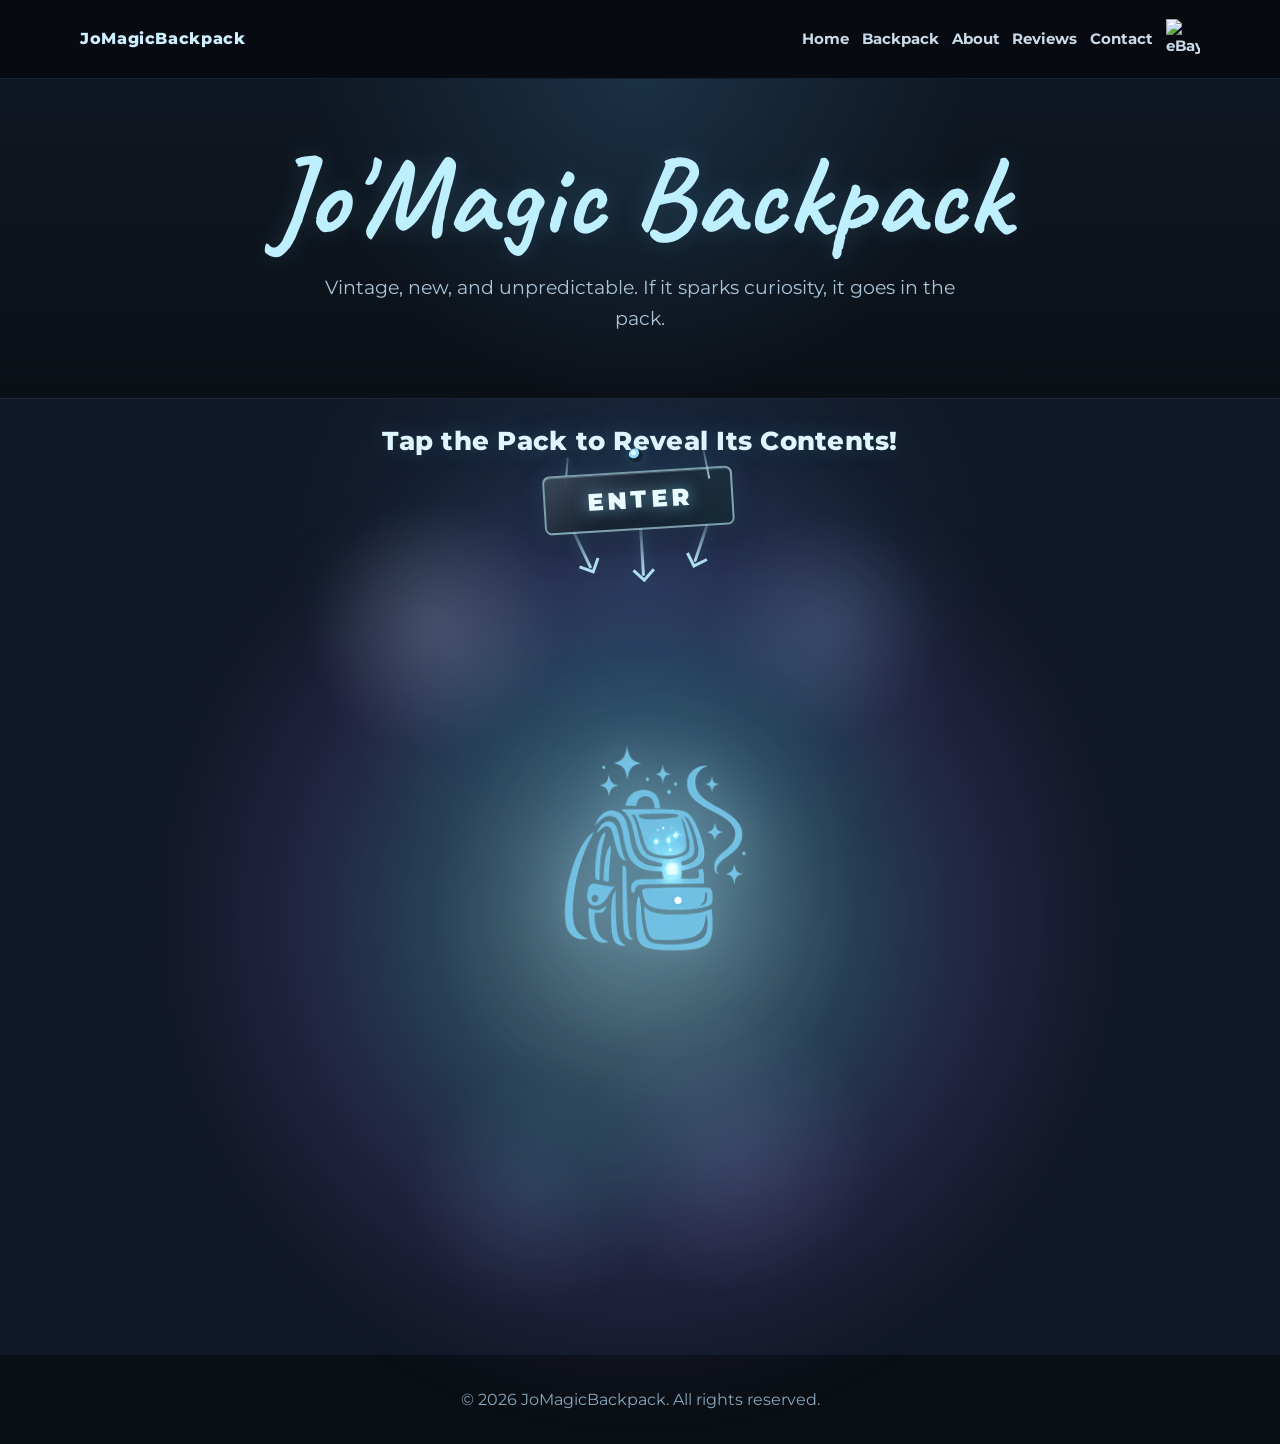
==== index.html @ 342b7352 "Enlarge magical backpack entrance" ====
<!DOCTYPE html>
<html lang="en">
<head>
  <meta charset="UTF-8">
  <meta name="viewport" content="width=device-width, initial-scale=1.0">
  <title>JoMagicBackpack - Unique Finds & Reseller Treasures</title>
  <meta name="description" content="JoMagicBackpack - vintage, new, and unpredictable finds from the backpack.">
  <link rel="icon" href="AF33BEB9-4375-48AE-B35A-07DF95F39F98.png">
  <link rel="stylesheet" href="css/styles.css?v=20260529b">
  <style>
    .backpack-instruction {
      font-size: clamp(1.18rem, 3.8vw, 1.62rem);
      margin-bottom: 0.65rem;
    }

    .home-backpack-section {
      min-height: min(86vh, 820px);
      padding-top: 0.9rem;
    }

    .backpack-button img {
      width: min(98vw, 718px);
      max-height: 745px;
      animation: backpackBreathe 4.6s ease-in-out infinite;
      filter:
        drop-shadow(0 26px 46px rgba(0,0,0,.34))
        drop-shadow(0 0 58px rgba(110,210,255,.5))
        drop-shadow(0 0 18px rgba(190,245,255,.38));
    }

    .backpack-button::before {
      width: 126%;
      height: 126%;
      background:
        radial-gradient(circle, rgba(190,245,255,.46), rgba(110,210,255,.2) 34%, rgba(162,118,255,.12) 52%, rgba(120,220,255,0) 74%);
      filter: blur(30px);
      animation: backpackAura 3.8s ease-in-out infinite;
    }

    .backpack-button::after {
      inset: -14%;
      background:
        radial-gradient(circle at 28% 20%, rgba(220,250,255,.22), transparent 12%),
        radial-gradient(circle at 70% 20%, rgba(160,230,255,.18), transparent 11%),
        radial-gradient(circle at 60% 74%, rgba(205,165,255,.16), transparent 16%),
        radial-gradient(circle at 38% 78%, rgba(145,225,255,.12), transparent 13%);
      filter: blur(14px);
      animation: magicalDrift 6.5s ease-in-out infinite;
    }

    .enter-sign {
      position: relative;
      display: grid;
      justify-items: center;
      width: min(82vw, 340px);
      margin: -0.15rem auto -2.7rem;
      transform: rotate(-3.5deg);
      color: inherit;
      text-decoration: none;
      cursor: pointer;
      z-index: 5;
    }

    .enter-sign::before,
    .enter-sign::after {
      content: "";
      position: absolute;
      top: -18px;
      width: 2px;
      height: 30px;
      background: linear-gradient(to bottom, rgba(190,230,255,0.2), rgba(190,230,255,0.82));
      box-shadow: 0 0 10px rgba(120,220,255,.18);
    }

    .enter-sign::before {
      left: 29%;
      transform: rotate(8deg);
    }

    .enter-sign::after {
      right: 29%;
      transform: rotate(-8deg);
    }

    .sign-board {
      position: relative;
      display: inline-grid;
      place-items: center;
      min-width: 190px;
      padding: 0.48rem 1.45rem 0.54rem;
      border: 2px solid rgba(191, 242, 255, 0.58);
      border-radius: 7px;
      background:
        linear-gradient(135deg, rgba(255,255,255,0.12), rgba(255,255,255,0.02) 42%, rgba(120,220,255,0.12)),
        linear-gradient(160deg, rgba(31,48,67,0.96), rgba(9,16,27,0.98));
      box-shadow:
        inset 0 1px 0 rgba(255,255,255,0.18),
        0 14px 32px rgba(0,0,0,.28),
        0 0 24px rgba(120,220,255,.14);
    }

    .sign-board::before {
      content: "";
      position: absolute;
      top: -25px;
      left: calc(50% - 7px);
      width: 14px;
      height: 14px;
      border-radius: 50%;
      background: radial-gradient(circle at 36% 32%, #effbff 0 2px, #8fdcff 3px 5px, #152333 6px);
      box-shadow: 0 0 14px rgba(120,220,255,.22);
    }

    .sign-word {
      color: #e9fbff;
      font-weight: 900;
      font-size: clamp(1.05rem, 4vw, 1.5rem);
      letter-spacing: 0.18em;
      text-indent: 0.18em;
      text-shadow: 0 0 16px rgba(143,232,255,0.55);
      animation: enterFlash 1s steps(2, end) infinite;
    }

    .sign-arrows {
      position: relative;
      width: 210px;
      height: 54px;
      margin-top: -2px;
    }

    .sign-arrow {
      position: absolute;
      top: 0;
      left: 50%;
      width: 3px;
      height: 40px;
      border-radius: 999px;
      background: linear-gradient(to bottom, rgba(191,242,255,0.2), rgba(191,242,255,0.9));
      box-shadow: 0 0 14px rgba(120,220,255,.24);
      transform-origin: top center;
    }

    .sign-arrow::after {
      content: "";
      position: absolute;
      left: 50%;
      bottom: -3px;
      width: 13px;
      height: 13px;
      border-right: 3px solid rgba(191,242,255,0.9);
      border-bottom: 3px solid rgba(191,242,255,0.9);
      transform: translateX(-50%) rotate(45deg);
    }

    .sign-arrow-left {
      transform: translateX(-68px) rotate(-22deg);
    }

    .sign-arrow-center {
      transform: translateX(-1px);
      height: 48px;
    }

    .sign-arrow-right {
      transform: translateX(66px) rotate(22deg);
    }

    @keyframes enterFlash {
      0%, 49% { opacity: 1; filter: brightness(1.15); }
      50%, 100% { opacity: 0.24; filter: brightness(0.8); }
    }

    @keyframes backpackBreathe {
      0%, 100% {
        transform: translateY(0) rotate(-0.35deg) scale(1);
      }
      50% {
        transform: translateY(-10px) rotate(0.25deg) scale(1.055);
      }
    }

    @keyframes backpackAura {
      0%, 100% {
        opacity: 0.62;
        transform: translate(-50%, -50%) scale(0.95);
      }
      50% {
        opacity: 1;
        transform: translate(-50%, -50%) scale(1.2);
      }
    }

    @keyframes magicalDrift {
      0%, 100% {
        opacity: 0.7;
        transform: translate3d(0,0,0) scale(1);
      }
      50% {
        opacity: 1;
        transform: translate3d(0,-14px,0) scale(1.08);
      }
    }

    @media (max-width: 768px) {
      .home-backpack-section {
        min-height: 72vh;
      }

      .backpack-button img {
        width: min(104vw, 650px);
      }

      .enter-sign {
        width: min(88vw, 300px);
        margin-bottom: -1.9rem;
      }

      .sign-arrows {
        width: 178px;
        height: 54px;
      }

      .sign-arrow {
        height: 42px;
      }

      .sign-arrow-center {
        height: 48px;
      }

      .sign-arrow-left {
        transform: translateX(-54px) rotate(-22deg);
      }

      .sign-arrow-right {
        transform: translateX(52px) rotate(22deg);
      }
    }

    @media (prefers-reduced-motion: reduce) {
      .backpack-button img,
      .backpack-button::before,
      .backpack-button::after,
      .sign-word {
        animation: none;
      }
    }
  </style>
</head>
<body>
  <header>
    <div class="container header-inner">
      <a class="brand-mark" href="index.html" aria-label="JoMagicBackpack home"><span>JoMagicBackpack</span></a>
      <nav aria-label="Main navigation">
        <ul class="nav-list">
          <li><a href="index.html">Home</a></li>
          <li><a href="categories.html">Backpack</a></li>
          <li><a href="about.html">About</a></li>
          <li><a href="reviews.html">Reviews</a></li>
          <li><a href="contact.html">Contact</a></li>
          <li><a class="ebay-link" href="https://www.ebay.com/str/jomagicbackpack" target="_blank" rel="noopener noreferrer" aria-label="Visit eBay store"><img src="https://upload.wikimedia.org/wikipedia/commons/1/1b/EBay_logo.svg" alt="eBay"></a></li>
        </ul>
      </nav>
    </div>
  </header>

  <main>
    <section id="home" class="hero">
      <div class="container hero-inner">
        <div class="hero-title" aria-label="JoMagicBackpack"><span class="hero-title-main">Jo'Magic Backpack</span></div>
        <p>Vintage, new, and unpredictable. If it sparks curiosity, it goes in the pack.</p>
      </div>
    </section>

    <section id="products" class="products-section home-backpack-section">
      <div class="container">
        <div id="backpackGate" class="backpack-gate">
          <p class="backpack-instruction">Tap the Pack to Reveal Its Contents!</p>
          <a class="enter-sign" href="categories.html" aria-label="Enter the backpack">
            <span class="sign-board"><span class="sign-word">ENTER</span></span>
            <span class="sign-arrows">
              <span class="sign-arrow sign-arrow-left"></span>
              <span class="sign-arrow sign-arrow-center"></span>
              <span class="sign-arrow sign-arrow-right"></span>
            </span>
          </a>
          <a id="openBackpack" class="backpack-button" href="categories.html" aria-label="Take a peek inside the backpack">
            <span class="open-spark spark-one" aria-hidden="true"></span>
            <span class="open-spark spark-two" aria-hidden="true"></span>
            <span class="open-spark spark-three" aria-hidden="true"></span>
            <img src="AF33BEB9-4375-48AE-B35A-07DF95F39F98.png" alt="Open the JoMagicBackpack">
          </a>
        </div>
      </div>
    </section>
  </main>

  <footer><div class="container"><p>&copy; 2026 JoMagicBackpack. All rights reserved.</p></div></footer>
  <script src="js/main.js?v=20260529b"></script>
</body>
</html>
---- css/styles.css ----
@import url('https://fonts.googleapis.com/css2?family=Montserrat:wght@400;600;700;800&family=Caveat:wght@700&display=swap');

* {
  box-sizing: border-box;
  margin: 0;
  padding: 0;
}

html {
  scroll-behavior: smooth;
}

body {
  font-family: 'Montserrat', sans-serif;
  line-height: 1.6;
  color: #d7e6f2;
  background: #0d1117;
  overflow-x: hidden;
}

.container {
  width: 92%;
  max-width: 1120px;
  margin: 0 auto;
}

header {
  position: sticky;
  top: 0;
  z-index: 100;
  background: rgba(8, 12, 18, 0.96);
  backdrop-filter: blur(10px);
  border-bottom: 1px solid rgba(130, 180, 255, 0.12);
}

.header-inner {
  min-height: 78px;
  display: flex;
  justify-content: space-between;
  align-items: center;
  gap: 1rem;
}

.brand-mark {
  display: flex;
  align-items: center;
  text-decoration: none;
  color: #cdefff;
  font-weight: 800;
  letter-spacing: 0.04em;
  white-space: nowrap;
}

nav {
  flex-grow: 1;
}

.nav-list {
  list-style: none;
  display: flex;
  gap: 0.8rem;
  justify-content: flex-end;
  align-items: center;
  flex-wrap: wrap;
}

.nav-list a {
  color: #c9dbea;
  text-decoration: none;
  font-weight: 700;
  font-size: 0.92rem;
  transition: color 0.2s ease, border-color 0.2s ease;
}

.nav-list a:hover {
  color: #86dcff;
}

.ebay-link {
  display: inline-flex;
  align-items: center;
  justify-content: center;
  padding: 0 !important;
  background: transparent !important;
  border: none !important;
}

.ebay-link img {
  width: 34px;
  height: auto;
  display: block;
}

section {
  padding: 4rem 0;
}

.hero {
  text-align: center;
  background:
    radial-gradient(circle at top, rgba(88, 182, 255, 0.16), transparent 46%),
    linear-gradient(to bottom, #0f1722, #0b1017);
}

.hero-inner {
  max-width: 760px;
}

.hero-title {
  margin-bottom: 1rem;
}

.hero-title-main {
  display: block;
  font-family: 'Caveat', cursive;
  font-size: clamp(4.2rem, 12vw, 7rem);
  font-weight: 700;
  color: #bdefff;
  text-shadow: 0 0 24px rgba(126, 220, 255, 0.16);
  letter-spacing: 0.01em;
  line-height: 0.95;
}

.hero p {
  color: #a9c4d8;
  margin: 1.5rem auto 0;
  max-width: 640px;
  font-size: clamp(1rem, 3.6vw, 1.18rem);
}

.hero-actions {
  display: flex;
  flex-wrap: wrap;
  justify-content: center;
  gap: 0.8rem;
  margin-top: 1.8rem;
}

.primary-action,
.secondary-action {
  display: inline-flex;
  align-items: center;
  justify-content: center;
  min-height: 46px;
  border-radius: 999px;
  padding: 0.75rem 1.15rem;
  font-weight: 800;
  text-decoration: none;
}

.primary-action {
  color: #08121b;
  background: #9fe4ff;
  box-shadow: 0 14px 34px rgba(91, 190, 255, 0.2);
}

.secondary-action {
  color: #dff6ff;
  border: 1px solid rgba(159, 228, 255, 0.28);
  background: rgba(19, 30, 42, 0.72);
}

.products-section {
  background:
    radial-gradient(circle at 50% 18%, rgba(88, 182, 255, 0.14), transparent 34%),
    #111827;
  border-top: 1px solid rgba(255,255,255,0.05);
  padding: 2.5rem 0 4rem;
}

.home-backpack-section {
  min-height: min(72vh, 680px);
  display: grid;
  align-items: center;
  padding: 1.75rem 0 2rem;
}

.backpack-gate {
  text-align: center;
  padding: 0.5rem 0 1.5rem;
}

.backpack-instruction {
  color: #dff6ff;
  font-weight: 800;
  font-size: clamp(1.05rem, 3.5vw, 1.38rem);
  letter-spacing: 0.01em;
  margin: 0 auto 0.8rem;
  text-shadow: 0 0 24px rgba(126, 220, 255, 0.22);
}

.backpack-button {
  position: relative;
  display: inline-block;
  border: none;
  background: transparent;
  cursor: pointer;
  isolation: isolate;
  padding: 0.25rem;
  text-decoration: none;
}

.backpack-button::before {
  content: "";
  position: absolute;
  inset: 50% auto auto 50%;
  width: 100%;
  height: 100%;
  transform: translate(-50%, -50%);
  border-radius: 50%;
  background: radial-gradient(circle, rgba(120,220,255,.38), rgba(120,220,255,.10) 42%, rgba(120,220,255,0) 72%);
  filter: blur(22px);
  animation: backpackPulse 4.8s ease-in-out infinite;
  z-index: -1;
}

.backpack-button::after {
  content: "";
  position: absolute;
  inset: -8%;
  background:
    radial-gradient(circle at 25% 22%, rgba(170,240,255,.16), transparent 14%),
    radial-gradient(circle at 78% 30%, rgba(130,210,255,.10), transparent 12%),
    radial-gradient(circle at 70% 80%, rgba(180,140,255,.10), transparent 16%);
  filter: blur(12px);
  opacity: .95;
  animation: ambientDrift 8s ease-in-out infinite;
  z-index: -2;
  pointer-events: none;
}

.backpack-button img {
  width: min(94vw, 520px);
  max-height: 540px;
  object-fit: contain;
  animation: backpackFloat 5.8s ease-in-out infinite;
  filter: drop-shadow(0 24px 42px rgba(0,0,0,.32)) drop-shadow(0 0 42px rgba(110,210,255,.34));
}

.bubble-cue {
  position: absolute;
  top: 8%;
  left: -4%;
  background: rgba(235,248,255,.96);
  color: #08121b;
  border: 1px solid rgba(120,220,255,.42);
  border-radius: 999px;
  padding: .65rem 1rem;
  font-size: .95rem;
  line-height: 1;
  font-weight: 800;
  letter-spacing: .03em;
  box-shadow: 0 10px 28px rgba(0,0,0,.22), 0 0 18px rgba(120,220,255,.18);
  animation: bubbleBob 3s ease-in-out infinite;
  pointer-events: none;
  white-space: nowrap;
  z-index: 3;
}

.open-spark {
  position: absolute;
  width: 14px;
  height: 14px;
  border-radius: 50%;
  background: #bff2ff;
  box-shadow: 0 0 18px rgba(159, 228, 255, 0.9);
  opacity: 0;
  pointer-events: none;
  z-index: 4;
}

.spark-one {
  --spark-x: -36px;
  --spark-y: -42px;
  top: 24%;
  left: 26%;
}

.spark-two {
  --spark-x: 44px;
  --spark-y: -26px;
  top: 44%;
  right: 18%;
}

.spark-three {
  --spark-x: 10px;
  --spark-y: 42px;
  bottom: 22%;
  left: 48%;
}

.backpack-gate.is-opening .backpack-button img {
  animation: backpackOpen 0.72s ease forwards;
}

.backpack-gate.is-opening .backpack-button::before {
  animation: backpackPortal 0.72s ease forwards;
}

.backpack-gate.is-opening .open-spark {
  animation: sparkPop 0.62s ease forwards;
}

.backpack-gate.is-opening .spark-two {
  animation-delay: 0.08s;
}

.backpack-gate.is-opening .spark-three {
  animation-delay: 0.16s;
}

.bubble-cue::after {
  content: "";
  position: absolute;
  right: -16px;
  bottom: -28px;
  width: 8px;
  height: 8px;
  border-radius: 50%;
  background: rgba(235,248,255,.9);
  box-shadow:
    14px 15px 0 -1px rgba(210,240,255,.7),
    28px 32px 0 -2px rgba(170,225,255,.5);
}

.backpack-gate.opened {
  display: none;
}

.shop-interface {
  display: none;
}

.shop-interface.is-visible {
  display: block;
  animation: fadeRise 0.35s ease forwards;
}

.trust-strip {
  margin: 0 auto 2rem;
  padding: 0.8rem 1.1rem;
  width: fit-content;
  max-width: 100%;
  border-radius: 999px;
  background: rgba(19, 30, 42, 0.86);
  border: 1px solid rgba(126,208,255,0.16);
  color: #dce9f4;
  font-size: 0.92rem;
  font-weight: 700;
  letter-spacing: 0.01em;
  text-align: center;
  box-shadow: 0 10px 30px rgba(0,0,0,.16);
}

.trust-strip span {
  color: #9fe4ff;
}

.categories-page {
  min-height: calc(100vh - 78px);
  padding: 3rem 0 4rem;
}

.category-intro {
  text-align: center;
  margin: 0 auto 1.8rem;
  max-width: 720px;
}

.category-intro h2 {
  color: #bdefff;
  font-family: 'Caveat', cursive;
  font-size: clamp(3.6rem, 11vw, 6.6rem);
  font-weight: 700;
  line-height: 0.9;
  margin-bottom: 0.75rem;
  text-shadow: 0 0 24px rgba(126, 220, 255, 0.18);
}

.product-panel h2 {
  color: #eef8ff;
  font-size: clamp(2rem, 7vw, 3.5rem);
  line-height: 1;
  margin-bottom: 0.7rem;
}

.category-intro p,
.section-note {
  color: #abc6da;
  font-size: clamp(1rem, 3.4vw, 1.25rem);
}

.category-showcase {
  --wheel-size: min(88vw, 760px);
  --wheel-radius: calc(var(--wheel-size) * 0.38);
  --beam-angle: 0deg;
  position: relative;
  width: var(--wheel-size);
  height: var(--wheel-size);
  max-width: 100%;
  margin: 0 auto;
  border-radius: 50%;
  background:
    radial-gradient(circle at 50% 50%, rgba(159, 228, 255, 0.13), transparent 22%),
    radial-gradient(circle at 50% 50%, transparent 47%, rgba(159, 228, 255, 0.08) 48%, transparent 50%),
    radial-gradient(circle at 50% 50%, transparent 65%, rgba(194,151,255,0.08) 66%, transparent 68%);
}

.category-showcase::before {
  content: "";
  position: absolute;
  top: 50%;
  left: 50%;
  width: var(--wheel-radius);
  height: 6px;
  border-radius: 999px;
  background: linear-gradient(to right, rgba(159, 228, 255, 0.62), rgba(159, 228, 255, 0.18), transparent);
  box-shadow: 0 0 22px rgba(126, 220, 255, 0.22);
  opacity: 0;
  transform: rotate(var(--beam-angle)) translateX(34px) translateY(-50%);
  transform-origin: left center;
  transition: opacity 0.18s ease, transform 0.22s ease;
  pointer-events: none;
  z-index: 1;
}

.category-showcase.has-active-category::before {
  opacity: 0.72;
}

.category-wheel-center {
  --card-transform: translate(-50%, -50%);
  appearance: none;
  position: absolute;
  inset: 50% auto auto 50%;
  width: min(34vw, 210px);
  aspect-ratio: 1;
  transform: var(--card-transform);
  display: grid;
  place-items: center;
  gap: 0.35rem;
  text-align: center;
  border: 0;
  background: transparent;
  box-shadow:
    0 20px 48px rgba(0,0,0,0.35),
    0 0 40px rgba(91, 190, 255, 0.16);
  cursor: pointer;
  color: #effbff;
  font: inherit;
  z-index: 3;
  transition: transform 0.24s ease, border-color 0.24s ease, box-shadow 0.24s ease;
}

.category-wheel-center::before {
  content: "";
  position: absolute;
  inset: 15% 12% 6%;
  border-radius: 48% 48% 34% 34%;
  background:
    radial-gradient(circle at 50% 14%, rgba(255,255,255,0.24), transparent 14%),
    linear-gradient(145deg, rgba(28,44,64,0.94), rgba(9,16,27,0.98));
  border: 1px solid rgba(159, 228, 255, 0.25);
  box-shadow:
    inset 0 1px 0 rgba(255,255,255,0.16),
    inset 0 -12px 28px rgba(6,12,22,0.28);
  z-index: -1;
}

.category-wheel-center::after {
  content: "";
  position: absolute;
  top: 6%;
  left: 31%;
  width: 38%;
  height: 24%;
  border: 2px solid rgba(159, 228, 255, 0.48);
  border-bottom: 0;
  border-radius: 999px 999px 0 0;
  z-index: -2;
}

.category-center-backpack {
  width: 58%;
  max-width: 132px;
  object-fit: contain;
  filter: drop-shadow(0 10px 24px rgba(0,0,0,0.36)) drop-shadow(0 0 20px rgba(110,210,255,.22));
  pointer-events: none;
}

.category-wheel-title {
  display: block;
  margin-top: -0.1rem;
  padding: 0 0.7rem;
  font-family: 'Caveat', cursive;
  font-size: clamp(1.45rem, 3.7vw, 2.05rem);
  line-height: 0.95;
  color: #bdefff;
  text-shadow: 0 0 16px rgba(126, 220, 255, 0.22);
}

.category-wheel-center .category-count {
  font-family: 'Montserrat', sans-serif;
  font-size: 0.82rem;
  transform: translateY(-0.12rem);
}

.category-wheel-center small {
  display: block;
  color: #abc6da;
  font-size: 0.78rem;
  font-weight: 800;
  letter-spacing: 0.04em;
  text-transform: uppercase;
}

.category-wheel-center:hover,
.category-wheel-center:focus-visible {
  transform: var(--card-transform) scale(1.045);
  box-shadow:
    0 24px 54px rgba(0,0,0,0.4),
    0 0 58px rgba(110,210,255,0.26);
  outline: none;
}

.category-card {
  --angle: 0deg;
  --reverse-angle: 0deg;
  --card-transform: translate(-50%, -50%) rotate(var(--angle)) translate(var(--wheel-radius)) rotate(var(--reverse-angle));
  appearance: none;
  position: absolute;
  top: 50%;
  left: 50%;
  overflow: hidden;
  isolation: isolate;
  border: 1px solid rgba(164, 224, 255, 0.22);
  background:
    linear-gradient(135deg, rgba(255,255,255,0.055), rgba(255,255,255,0.01) 32%, rgba(121,214,255,0.035) 68%, rgba(194,151,255,0.055)),
    radial-gradient(circle at 18% 14%, rgba(158, 232, 255, 0.16), transparent 34%),
    radial-gradient(circle at 88% 90%, rgba(171, 119, 255, 0.10), transparent 36%),
    linear-gradient(145deg, rgba(25,39,58,0.84), rgba(12,20,32,0.94));
  color: #e7f7ff;
  border-radius: 18px;
  padding: 1rem;
  width: clamp(145px, 19vw, 176px);
  min-height: 138px;
  text-align: center;
  cursor: pointer;
  box-shadow:
    inset 0 1px 0 rgba(255,255,255,0.08),
    inset 0 -1px 0 rgba(126,208,255,0.05),
    0 16px 38px rgba(0,0,0,0.28),
    0 0 24px rgba(91, 190, 255, 0.055);
  backdrop-filter: blur(10px);
  transform: var(--card-transform);
  z-index: 2;
  transition: transform 0.24s ease, border-color 0.24s ease, box-shadow 0.24s ease, background-position 0.24s ease;
}

.category-card::before {
  content: "";
  position: absolute;
  inset: 0;
  z-index: -1;
  background:
    linear-gradient(115deg, transparent 0%, rgba(255,255,255,0.08) 32%, rgba(147,225,255,0.05) 48%, transparent 68%),
    repeating-linear-gradient(135deg, rgba(255,255,255,0.028) 0 1px, transparent 1px 14px);
  opacity: 0.42;
  transform: translateX(-8%);
  transition: opacity 0.24s ease, transform 0.6s ease;
}

.category-card::after {
  content: "";
  position: absolute;
  inset: 1px;
  border-radius: 23px;
  border: 1px solid rgba(255,255,255,0.045);
  pointer-events: none;
}

.category-card:hover,
.category-card:focus-visible {
  transform: var(--card-transform) scale(1.055);
  border-color: rgba(170, 235, 255, 0.44);
  box-shadow:
    inset 0 1px 0 rgba(255,255,255,0.12),
    inset 0 -1px 0 rgba(126,208,255,0.08),
    0 22px 52px rgba(0,0,0,0.36),
    0 0 34px rgba(110,210,255,0.16);
  outline: none;
}

.category-card:hover::before,
.category-card:focus-visible::before {
  opacity: 0.68;
  transform: translateX(5%);
}

.category-spark {
  position: absolute;
  width: 12px;
  height: 12px;
  border-radius: 50%;
  background: #bff2ff;
  box-shadow: 0 0 18px rgba(159, 228, 255, 0.9);
  opacity: 0;
  pointer-events: none;
  z-index: 5;
}

.category-spark-one {
  --spark-x: -32px;
  --spark-y: -38px;
  top: 24%;
  left: 24%;
}

.category-spark-two {
  --spark-x: 38px;
  --spark-y: -24px;
  top: 38%;
  right: 18%;
}

.category-spark-three {
  --spark-x: 6px;
  --spark-y: 36px;
  bottom: 20%;
  left: 50%;
}

.category-showcase.is-opening::after {
  content: "";
  position: absolute;
  inset: 28%;
  border-radius: 50%;
  background: radial-gradient(circle, rgba(159, 228, 255, 0.32), rgba(159, 228, 255, 0.12) 38%, transparent 70%);
  filter: blur(18px);
  animation: categoryPortal 0.62s ease forwards;
  pointer-events: none;
  z-index: 1;
}

.category-open-effect {
  position: absolute;
  inset: 50% auto auto 50%;
  width: min(44vw, 330px);
  transform: translate(-50%, -50%) scale(0.75);
  opacity: 0;
  pointer-events: none;
  z-index: 8;
}

.category-open-effect::before {
  content: "";
  position: absolute;
  inset: 50% auto auto 50%;
  width: 100%;
  height: 100%;
  transform: translate(-50%, -50%);
  border-radius: 50%;
  background: radial-gradient(circle, rgba(120,220,255,.38), rgba(120,220,255,.10) 42%, rgba(120,220,255,0) 72%);
  filter: blur(22px);
  z-index: -1;
}

.category-open-effect img {
  display: block;
  width: 100%;
  filter: drop-shadow(0 24px 42px rgba(0,0,0,.32)) drop-shadow(0 0 42px rgba(110,210,255,.34));
}

.category-showcase.is-opening .category-open-effect {
  opacity: 1;
}

.category-showcase.is-opening .category-open-effect img {
  animation: backpackOpen 0.72s ease forwards;
}

.category-showcase.is-opening .category-open-effect::before {
  animation: backpackPortal 0.72s ease forwards;
}

.category-showcase.is-opening .category-open-effect .open-spark {
  animation: sparkPop 0.62s ease forwards;
}

.category-showcase.is-opening .category-open-effect .spark-two {
  animation-delay: 0.08s;
}

.category-showcase.is-opening .category-open-effect .spark-three {
  animation-delay: 0.16s;
}

.category-showcase.is-opening .is-selected {
  animation: categoryOpen 0.72s ease forwards;
  z-index: 6;
}

.category-showcase.is-opening .is-selected .category-spark {
  animation: sparkPop 0.62s ease forwards;
}

.category-showcase.is-opening .is-selected .category-spark-two {
  animation-delay: 0.08s;
}

.category-showcase.is-opening .is-selected .category-spark-three {
  animation-delay: 0.16s;
}

.category-emblem {
  display: inline-flex;
  align-items: center;
  justify-content: center;
  width: 42px;
  height: 42px;
  margin: 0 auto 0.58rem;
  color: #bff2ff;
  position: relative;
}

.category-emblem::before,
.category-emblem::after {
  content: "";
  position: absolute;
  border-color: currentColor;
}

.category-icon-all::before {
  width: 8px;
  height: 8px;
  background: currentColor;
  box-shadow: 17px 0 0 currentColor, 8px 16px 0 currentColor, 24px 18px 0 currentColor;
  border-radius: 50%;
}

.category-icon-clothing::before {
  width: 24px;
  height: 24px;
  border: 2px solid currentColor;
  border-radius: 7px 7px 4px 4px;
}

.category-icon-clothing::after {
  width: 30px;
  height: 12px;
  border-top: 2px solid currentColor;
  top: 9px;
  left: 6px;
}

.category-icon-footwear::before {
  width: 30px;
  height: 15px;
  border: 2px solid currentColor;
  border-top: 0;
  border-radius: 4px 4px 14px 14px;
  transform: rotate(-8deg);
}

.category-icon-accessories::before {
  width: 25px;
  height: 21px;
  border: 2px solid currentColor;
  border-radius: 5px;
  top: 14px;
}

.category-icon-accessories::after {
  width: 14px;
  height: 10px;
  border: 2px solid currentColor;
  border-bottom: 0;
  border-radius: 12px 12px 0 0;
  top: 7px;
}

.category-icon-kitchen::before {
  width: 24px;
  height: 24px;
  border: 2px solid currentColor;
  border-radius: 50%;
}

.category-icon-kitchen::after {
  width: 10px;
  height: 16px;
  border: 2px solid currentColor;
  border-left: 0;
  border-radius: 0 10px 10px 0;
  right: 1px;
}

.category-icon-home::before {
  width: 24px;
  height: 20px;
  border: 2px solid currentColor;
  border-top: 0;
  top: 18px;
}

.category-icon-home::after {
  width: 22px;
  height: 22px;
  border-left: 2px solid currentColor;
  border-top: 2px solid currentColor;
  transform: rotate(45deg);
  top: 7px;
}

.category-icon-toys::before {
  width: 25px;
  height: 25px;
  border: 2px solid currentColor;
  border-radius: 50%;
}

.category-icon-toys::after {
  width: 16px;
  height: 7px;
  border-bottom: 2px solid currentColor;
  border-radius: 0 0 12px 12px;
  top: 21px;
}

.category-icon-crafts::before {
  width: 28px;
  height: 2px;
  background: currentColor;
  transform: rotate(-32deg);
}

.category-icon-crafts::after {
  width: 28px;
  height: 2px;
  background: currentColor;
  transform: rotate(32deg);
}

.category-icon-books::before {
  width: 28px;
  height: 24px;
  border: 2px solid currentColor;
  border-radius: 3px;
}

.category-icon-books::after {
  height: 24px;
  border-left: 2px solid currentColor;
}

.category-icon-collectibles::before {
  width: 25px;
  height: 25px;
  border: 2px solid currentColor;
  transform: rotate(45deg);
}

.category-icon-other::before {
  width: 27px;
  height: 27px;
  border: 2px dashed currentColor;
  border-radius: 50%;
}

.category-count {
  display: inline-flex;
  align-items: center;
  justify-content: center;
  min-width: 2.1em;
  margin-left: 0.35rem;
  border-radius: 999px;
  padding: 0.1rem 0.45rem;
  color: #08121b;
  background: #9fe4ff;
  font-size: 0.78rem;
  vertical-align: middle;
}

.category-title {
  display: block;
  color: #f3fbff;
  font-size: 0.98rem;
  font-weight: 800;
  margin-bottom: 0.42rem;
  letter-spacing: 0.01em;
}

.category-description {
  display: block;
  color: #b7ccdc;
  font-size: 0.78rem;
  line-height: 1.35;
  max-width: 22ch;
  margin: 0 auto;
}

.product-panel {
  max-width: 1120px;
  margin: 0 auto;
}

.product-panel[hidden],
.category-intro[hidden],
.category-showcase[hidden] {
  display: none !important;
}

.back-link {
  appearance: none;
  border: 1px solid rgba(126,208,255,0.18);
  background: rgba(19,30,42,0.86);
  color: #dff4ff;
  border-radius: 999px;
  padding: 0.55rem 0.9rem;
  font-weight: 800;
  margin-bottom: 1.2rem;
  cursor: pointer;
}

.products-toolbar {
  display: grid;
  grid-template-columns: minmax(220px, 1fr) minmax(160px, 220px) auto;
  align-items: end;
  gap: 0.8rem;
  margin: 1rem 0 0.7rem;
}

.inventory-search,
.inventory-sort {
  display: grid;
  gap: 0.35rem;
  color: #abc6da;
  font-size: 0.82rem;
  font-weight: 800;
}

.inventory-search input,
.inventory-sort select {
  width: 100%;
  min-height: 44px;
  border: 1px solid rgba(126,208,255,0.16);
  border-radius: 12px;
  padding: 0 0.8rem;
  background: rgba(10, 16, 24, 0.84);
  color: #eef8ff;
  font: inherit;
}

.view-all-link {
  display: inline-flex;
  align-items: center;
  justify-content: center;
  min-height: 44px;
  white-space: nowrap;
  color: #8fe8ff;
  font-weight: 800;
  text-decoration: none;
  text-shadow: 0 0 12px rgba(143,232,255,0.28);
}

.view-all-link:hover {
  color: #dffbff;
}

.result-summary {
  min-height: 1.5rem;
  margin-bottom: 1rem;
  color: #abc6da;
  font-weight: 700;
}

.products-grid {
  display: grid;
  grid-template-columns: repeat(4, minmax(0, 1fr));
  gap: 1rem;
}

.product-status {
  grid-column: 1 / -1;
  color: #abc6da;
  background: rgba(19,30,42,0.82);
  border: 1px solid rgba(126,208,255,0.12);
  border-radius: 18px;
  padding: 1.2rem;
  text-align: center;
}

.product-card {
  background: #182230;
  border: 1px solid rgba(126,208,255,0.1);
  border-radius: 18px;
  box-shadow: 0 10px 30px rgba(0,0,0,0.22);
  padding: 0.72rem;
  text-align: center;
}

.product-image {
  display: grid;
  aspect-ratio: 1 / 1;
  place-items: center;
  background: #eef3f7;
  border-radius: 13px;
  overflow: hidden;
  text-decoration: none;
}

.product-card img {
  width: 100%;
  height: 100%;
  object-fit: contain;
}

.product-image-fallback {
  display: grid;
  width: 100%;
  height: 100%;
  place-items: center;
  padding: 1rem;
  color: #28465c;
  font-weight: 800;
}

.product-card h3 {
  color: #eef8ff;
  font-size: 0.95rem;
  line-height: 1.28;
  margin: 0.65rem 0 0.35rem;
}

.product-meta {
  width: fit-content;
  margin: 0.7rem auto 0;
  border-radius: 999px;
  padding: 0.18rem 0.55rem;
  background: rgba(126,208,255,0.1);
  color: #9fe4ff;
  font-size: 0.74rem;
  font-weight: 800;
}

.product-card .price {
  color: #7ed0ff;
  font-weight: 800;
}

.product-cta {
  display: inline-flex;
  justify-content: center;
  align-items: center;
  min-height: 36px;
  margin-top: 0.65rem;
  border-radius: 999px;
  padding: 0.45rem 0.75rem;
  color: #08121b;
  background: #9fe4ff;
  font-size: 0.8rem;
  font-weight: 900;
  text-decoration: none;
}

footer {
  background: #0a0f15;
  color: #89a7bc;
  text-align: center;
  padding: 2rem 0;
}

@keyframes fadeRise {
  from { opacity: 0; transform: translateY(12px); }
  to { opacity: 1; transform: translateY(0); }
}

@keyframes backpackPulse {
  0%,100% { opacity:.55; transform: translate(-50%, -50%) scale(.95); }
  50% { opacity:1; transform: translate(-50%, -50%) scale(1.16); }
}

@keyframes backpackFloat {
  0%,100% { transform: translateY(0px) rotate(-0.4deg) scale(1); }
  25% { transform: translateY(-8px) rotate(0.3deg) scale(1.01); }
  50% { transform: translateY(-16px) rotate(-0.3deg) scale(1.03); }
  75% { transform: translateY(-7px) rotate(0.25deg) scale(1.015); }
}

@keyframes backpackOpen {
  0% { transform: translateY(0) rotate(-0.4deg) scale(1); opacity: 1; }
  42% { transform: translateY(-12px) rotate(1.6deg) scale(1.06); opacity: 1; }
  100% { transform: translateY(-18px) rotate(-1deg) scale(0.9); opacity: 0; }
}

@keyframes categoryOpen {
  0% { opacity: 1; transform: var(--card-transform) scale(1); }
  42% { opacity: 1; transform: var(--card-transform) scale(1.12); }
  100% { opacity: 0.22; transform: var(--card-transform) scale(0.9); }
}

@keyframes categoryPortal {
  0% { opacity: 0.35; transform: scale(0.72); }
  100% { opacity: 1; transform: scale(1.65); }
}

@keyframes backpackPortal {
  0% { opacity: 0.7; transform: translate(-50%, -50%) scale(1); }
  100% { opacity: 1; transform: translate(-50%, -50%) scale(1.85); }
}

@keyframes sparkPop {
  0% { opacity: 0; transform: translate(0, 0) scale(0.35); }
  35% { opacity: 1; }
  100% { opacity: 0; transform: translate(var(--spark-x, 18px), var(--spark-y, -34px)) scale(1.4); }
}

@keyframes ambientDrift {
  0%,100% { transform: translate3d(0,0,0) scale(1); }
  50% { transform: translate3d(0,-12px,0) scale(1.04); }
}

@keyframes bubbleBob {
  0%,100% { transform: translateY(0px) rotate(-2deg); }
  50% { transform: translateY(-6px) rotate(1deg); }
}

@keyframes wheelDrift {
  from { transform: rotate(0deg); }
  to { transform: rotate(360deg); }
}

@media (prefers-reduced-motion: no-preference) {
  .category-card {
    animation: categoryDrift 9s ease-in-out infinite;
  }

  .category-card:nth-child(2n) {
    animation-delay: -2.4s;
  }

  .category-card:nth-child(3n) {
    animation-delay: -4.6s;
  }
}

@media (prefers-reduced-motion: reduce) {
  .backpack-button::before,
  .backpack-button::after,
  .backpack-button img,
  .bubble-cue,
  .category-showcase::before,
  .category-showcase.is-opening::after,
  .category-showcase.is-opening .is-selected,
  .category-showcase.is-opening .is-selected .category-spark,
  .category-showcase.is-opening .category-open-effect img,
  .category-showcase.is-opening .category-open-effect::before,
  .category-showcase.is-opening .category-open-effect .open-spark {
    animation: none;
  }
}

@media (hover: none) {
  .category-showcase::before {
    display: none;
  }
}

@keyframes categoryDrift {
  0%, 100% { background-position: 0% 0%, 0% 0%, 100% 100%, 0% 0%; }
  50% { background-position: 8% 0%, 6% 4%, 94% 96%, 0% 0%; }
}

@media (max-width: 768px) {
  .container {
    width: 92%;
  }

  .header-inner {
    flex-direction: column;
    align-items: center;
    gap: 0.6rem;
    padding: 0.9rem 0 1rem;
  }

  nav {
    width: 100%;
  }

  .nav-list {
    justify-content: center;
    gap: 0.45rem;
  }

  .nav-list a {
    display: inline-flex;
    border: 1px solid rgba(126,208,255,0.16);
    border-radius: 999px;
    padding: 0.35rem 0.58rem;
    background: rgba(21,33,50,0.7);
    font-size: 0.78rem;
  }

  section {
    padding: 3rem 0;
  }

  .hero-title-main {
    font-size: clamp(4rem, 17vw, 5.5rem);
  }

  .home-backpack-section {
    min-height: 62vh;
    padding-top: 1.5rem;
  }

  .backpack-button img {
    width: min(96vw, 500px);
  }

  .bubble-cue {
    top: 9%;
    left: -1%;
    font-size: .85rem;
    padding: .55rem .85rem;
  }

  .category-showcase {
    display: grid;
    grid-template-columns: 1fr;
    gap: 0.85rem;
    width: 100%;
    height: auto;
    border-radius: 0;
    background: none;
  }

  .category-showcase::before {
    display: none;
  }

  .category-wheel-center {
    --card-transform: none;
    position: relative;
    inset: auto;
    width: 100%;
    aspect-ratio: auto;
    min-height: 126px;
    grid-template-columns: auto 1fr;
    justify-items: start;
    padding: 1rem 1.15rem;
    transform: var(--card-transform);
    border-radius: 18px;
    text-align: left;
  }

  .category-wheel-center:hover,
  .category-wheel-center:focus-visible {
    transform: translateY(-3px);
  }

  .category-wheel-center::after {
    display: none;
  }

  .category-center-backpack {
    grid-row: 1 / span 2;
    width: 78px;
    margin-right: 0.85rem;
  }

  .category-wheel-title {
    margin: 0;
    padding: 0;
  }

  .category-wheel-center small {
    justify-self: start;
  }

  .category-card {
    --card-transform: none;
    position: relative;
    top: auto;
    left: auto;
    width: 100%;
    min-height: auto;
    padding: 1.15rem;
    text-align: left;
  }

  .category-card:hover,
  .category-card:focus-visible {
    transform: translateY(-3px);
  }

  .category-emblem {
    margin-left: 0;
  }

  .category-description {
    max-width: none;
    margin: 0;
    font-size: 0.9rem;
  }

  .products-grid {
    grid-template-columns: repeat(2, minmax(0, 1fr));
  }

  .products-toolbar {
    grid-template-columns: 1fr;
  }

  .trust-strip {
    border-radius: 20px;
    line-height: 1.45;
  }
}

@media (max-width: 430px) {
  .products-grid {
    gap: 0.75rem;
  }

  .product-card h3 {
    font-size: 0.86rem;
  }
}
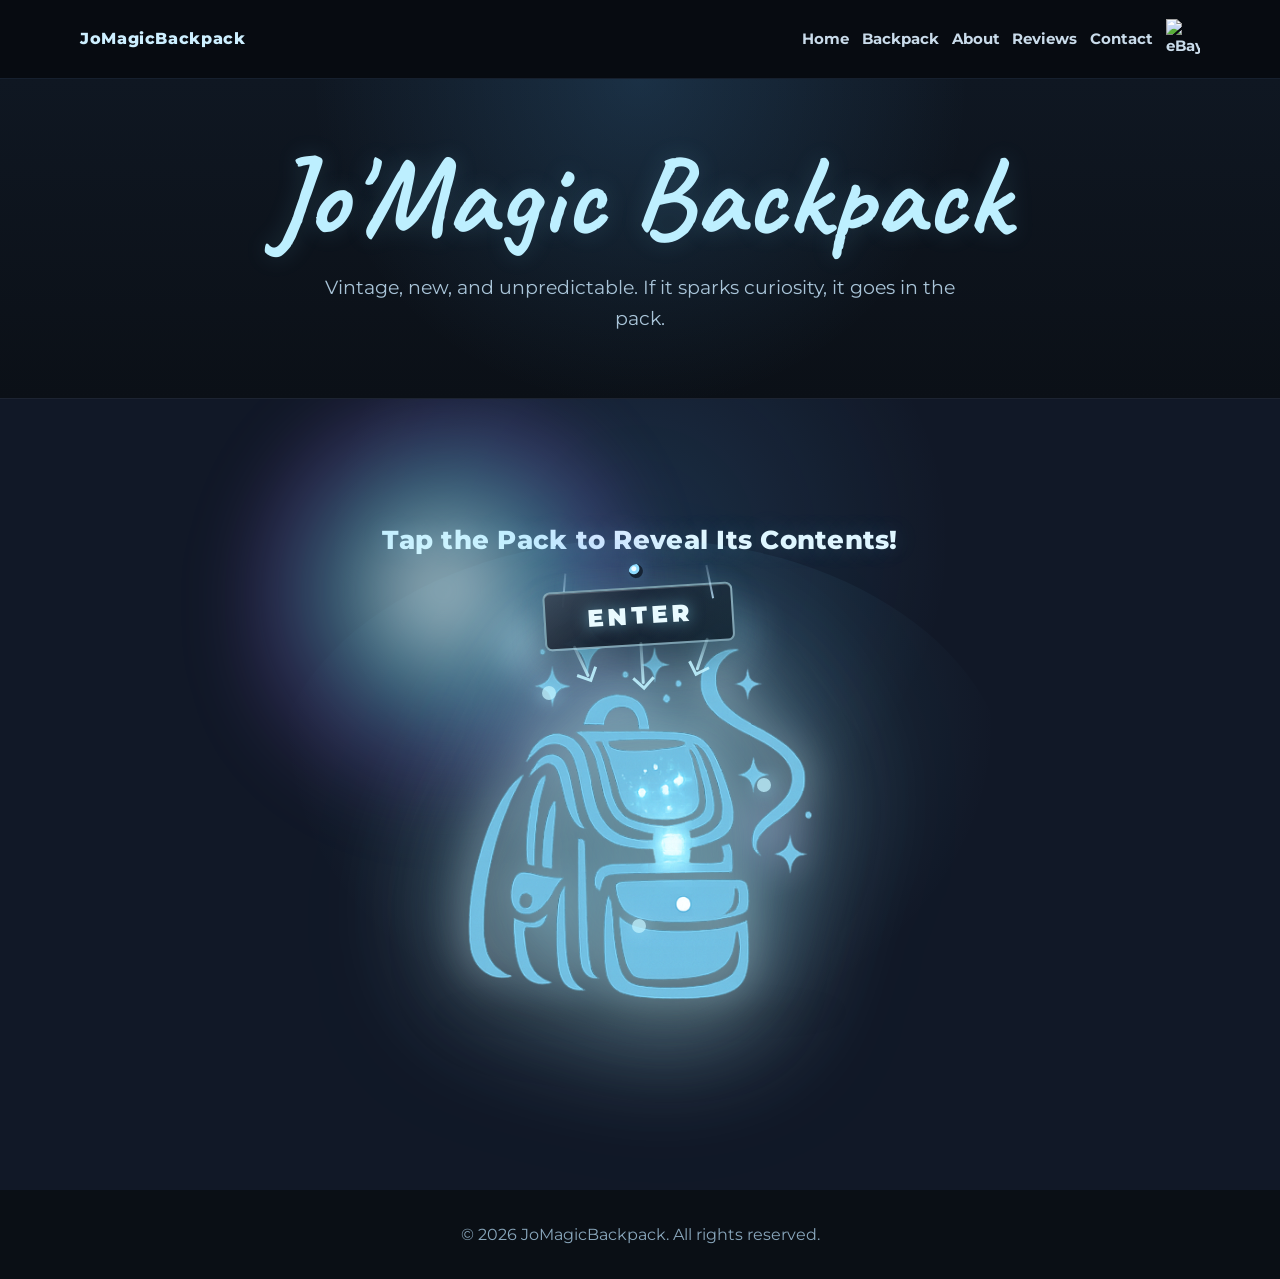
==== commit 86afc5b9: "Refine magical backpack entrance" ====
--- a/index.html
+++ b/index.html
@@ -6,54 +6,67 @@
   <title>JoMagicBackpack - Unique Finds & Reseller Treasures</title>
   <meta name="description" content="JoMagicBackpack - vintage, new, and unpredictable finds from the backpack.">
   <link rel="icon" href="AF33BEB9-4375-48AE-B35A-07DF95F39F98.png">
-  <link rel="stylesheet" href="css/styles.css?v=20260529b">
+  <link rel="stylesheet" href="css/styles.css?v=20260529c">
   <style>
     .backpack-instruction {
       font-size: clamp(1.18rem, 3.8vw, 1.62rem);
-      margin-bottom: 0.65rem;
+      margin-bottom: 0;
     }
 
     .home-backpack-section {
-      min-height: min(86vh, 820px);
-      padding-top: 0.9rem;
-    }
-
-    .backpack-button img {
-      width: min(98vw, 718px);
-      max-height: 745px;
-      animation: backpackBreathe 4.6s ease-in-out infinite;
-      filter:
-        drop-shadow(0 26px 46px rgba(0,0,0,.34))
-        drop-shadow(0 0 58px rgba(110,210,255,.5))
-        drop-shadow(0 0 18px rgba(190,245,255,.38));
-    }
-
-    .backpack-button::before {
-      width: 126%;
-      height: 126%;
-      background:
-        radial-gradient(circle, rgba(190,245,255,.46), rgba(110,210,255,.2) 34%, rgba(162,118,255,.12) 52%, rgba(120,220,255,0) 74%);
-      filter: blur(30px);
-      animation: backpackAura 3.8s ease-in-out infinite;
-    }
-
-    .backpack-button::after {
-      inset: -14%;
-      background:
-        radial-gradient(circle at 28% 20%, rgba(220,250,255,.22), transparent 12%),
-        radial-gradient(circle at 70% 20%, rgba(160,230,255,.18), transparent 11%),
-        radial-gradient(circle at 60% 74%, rgba(205,165,255,.16), transparent 16%),
-        radial-gradient(circle at 38% 78%, rgba(145,225,255,.12), transparent 13%);
-      filter: blur(14px);
-      animation: magicalDrift 6.5s ease-in-out infinite;
-    }
-
-    .enter-sign {
-      position: relative;
+      min-height: min(88vh, 860px);
+      padding-top: 0.8rem;
+      overflow: hidden;
+    }
+
+    .backpack-gate {
       display: grid;
       justify-items: center;
-      width: min(82vw, 340px);
-      margin: -0.15rem auto -2.7rem;
+      position: relative;
+    }
+
+    .backpack-entrance {
+      position: relative;
+      display: grid;
+      justify-items: center;
+      width: min(94vw, 560px);
+      margin: clamp(0.15rem, 1vh, 0.65rem) auto 0;
+      padding-top: clamp(0.55rem, 1.3vw, 1rem);
+      isolation: isolate;
+    }
+
+    .backpack-entrance::before {
+      content: "";
+      position: absolute;
+      inset: -7% -16% -3%;
+      border-radius: 50%;
+      background:
+        radial-gradient(ellipse at 50% 36%, rgba(180,236,255,.2), rgba(118,214,255,.08) 36%, rgba(255,255,255,0) 68%);
+      pointer-events: none;
+      z-index: -4;
+    }
+
+    .backpack-entrance::after {
+      content: "";
+      position: absolute;
+      left: 50%;
+      bottom: 0.25rem;
+      width: min(74vw, 430px);
+      height: 34px;
+      transform: translateX(-50%);
+      border-radius: 50%;
+      background: radial-gradient(ellipse, rgba(0,0,0,.36), rgba(0,0,0,0) 68%);
+      filter: blur(9px);
+      pointer-events: none;
+      z-index: -2;
+    }
+
+    .enter-sign {
+      position: relative;
+      display: grid;
+      justify-items: center;
+      width: min(82vw, 320px);
+      margin: 0 auto -0.72rem;
       transform: rotate(-3.5deg);
       color: inherit;
       text-decoration: none;
@@ -67,18 +80,18 @@
       position: absolute;
       top: -18px;
       width: 2px;
-      height: 30px;
+      height: 34px;
       background: linear-gradient(to bottom, rgba(190,230,255,0.2), rgba(190,230,255,0.82));
       box-shadow: 0 0 10px rgba(120,220,255,.18);
     }
 
     .enter-sign::before {
-      left: 29%;
+      left: 27%;
       transform: rotate(8deg);
     }
 
     .enter-sign::after {
-      right: 29%;
+      right: 27%;
       transform: rotate(-8deg);
     }
 
@@ -97,6 +110,7 @@
         inset 0 1px 0 rgba(255,255,255,0.18),
         0 14px 32px rgba(0,0,0,.28),
         0 0 24px rgba(120,220,255,.14);
+      animation: enterFlash 1s steps(1, end) infinite;
     }
 
     .sign-board::before {
@@ -118,14 +132,14 @@
       letter-spacing: 0.18em;
       text-indent: 0.18em;
       text-shadow: 0 0 16px rgba(143,232,255,0.55);
-      animation: enterFlash 1s steps(2, end) infinite;
     }
 
     .sign-arrows {
       position: relative;
-      width: 210px;
-      height: 54px;
-      margin-top: -2px;
+      width: 204px;
+      height: 46px;
+      margin-top: -4px;
+      pointer-events: none;
     }
 
     .sign-arrow {
@@ -133,7 +147,7 @@
       top: 0;
       left: 50%;
       width: 3px;
-      height: 40px;
+      height: 34px;
       border-radius: 999px;
       background: linear-gradient(to bottom, rgba(191,242,255,0.2), rgba(191,242,255,0.9));
       box-shadow: 0 0 14px rgba(120,220,255,.24);
@@ -158,35 +172,145 @@
 
     .sign-arrow-center {
       transform: translateX(-1px);
-      height: 48px;
+      height: 42px;
     }
 
     .sign-arrow-right {
       transform: translateX(66px) rotate(22deg);
     }
 
+    .backpack-button {
+      position: relative;
+      display: grid;
+      place-items: center;
+      width: min(72vw, 410px);
+      aspect-ratio: 446 / 496;
+      margin-top: -6.2rem;
+      padding: 0;
+      border: none;
+      background: transparent;
+      cursor: pointer;
+      text-decoration: none;
+      isolation: isolate;
+    }
+
+    .backpack-button::before,
+    .backpack-button::after {
+      pointer-events: none;
+    }
+
+    .backpack-button::before {
+      content: "";
+      position: absolute;
+      inset: 8% 2% 4%;
+      border-radius: 46% 46% 42% 42%;
+      background:
+        radial-gradient(circle at 50% 45%, rgba(224,250,255,.72), rgba(116,222,255,.34) 32%, rgba(155,115,255,.18) 52%, rgba(120,220,255,0) 74%);
+      filter: blur(30px);
+      transform-origin: center;
+      animation: backpackAura 4.1s ease-in-out infinite;
+      z-index: -1;
+    }
+
+    .backpack-button::after {
+      content: "";
+      position: absolute;
+      inset: -6% -8% 3%;
+      border-radius: 44%;
+      background:
+        radial-gradient(circle at 26% 20%, rgba(236,253,255,.42), transparent 9%),
+        radial-gradient(circle at 68% 18%, rgba(153,226,255,.34), transparent 10%),
+        radial-gradient(circle at 76% 60%, rgba(205,165,255,.26), transparent 13%),
+        radial-gradient(circle at 32% 78%, rgba(150,230,255,.22), transparent 12%);
+      filter: blur(13px);
+      animation: magicalDrift 6.4s ease-in-out infinite;
+      z-index: -2;
+    }
+
+    .backpack-image-crop {
+      position: relative;
+      display: block;
+      width: 100%;
+      height: 100%;
+      overflow: hidden;
+      transform-origin: 50% 58%;
+      animation: backpackBreathe 5.2s ease-in-out infinite;
+      filter:
+        drop-shadow(0 24px 38px rgba(0,0,0,.36))
+        drop-shadow(0 0 66px rgba(120,220,255,.62))
+        drop-shadow(0 0 20px rgba(226,250,255,.7));
+      pointer-events: none;
+    }
+
+    .backpack-image-crop img {
+      position: absolute;
+      top: 0;
+      left: 0;
+      display: block;
+      width: 229.6%;
+      height: auto;
+      max-width: none;
+      max-height: none;
+      object-fit: initial;
+      image-orientation: none;
+      animation: none;
+      filter: none;
+      transform: translate(-31.25%, -24.94%);
+      pointer-events: none;
+    }
+
+    .backpack-gate.is-opening .backpack-image-crop {
+      animation: backpackOpen 0.72s ease forwards;
+    }
+
+    .backpack-gate:not(.is-opening) .open-spark {
+      opacity: 0.78;
+      animation: idleSpark 3.4s ease-in-out infinite;
+    }
+
+    .backpack-gate:not(.is-opening) .spark-two {
+      animation-delay: 0.8s;
+    }
+
+    .backpack-gate:not(.is-opening) .spark-three {
+      animation-delay: 1.45s;
+    }
+
     @keyframes enterFlash {
-      0%, 49% { opacity: 1; filter: brightness(1.15); }
-      50%, 100% { opacity: 0.24; filter: brightness(0.8); }
+      0%, 49% {
+        filter: brightness(1.45);
+        box-shadow:
+          inset 0 1px 0 rgba(255,255,255,0.22),
+          0 16px 34px rgba(0,0,0,.3),
+          0 0 32px rgba(120,220,255,.48),
+          0 0 10px rgba(232,251,255,.55);
+      }
+      50%, 100% {
+        filter: brightness(0.68);
+        box-shadow:
+          inset 0 1px 0 rgba(255,255,255,0.1),
+          0 12px 28px rgba(0,0,0,.26),
+          0 0 12px rgba(120,220,255,.16);
+      }
     }
 
     @keyframes backpackBreathe {
       0%, 100% {
-        transform: translateY(0) rotate(-0.35deg) scale(1);
+        transform: translateY(0) rotate(-0.25deg) scale(1);
       }
       50% {
-        transform: translateY(-10px) rotate(0.25deg) scale(1.055);
+        transform: translateY(-9px) rotate(0.2deg) scale(1.052);
       }
     }
 
     @keyframes backpackAura {
       0%, 100% {
-        opacity: 0.62;
-        transform: translate(-50%, -50%) scale(0.95);
+        opacity: 0.54;
+        transform: scale(0.9) rotate(-1deg);
       }
       50% {
         opacity: 1;
-        transform: translate(-50%, -50%) scale(1.2);
+        transform: scale(1.18) rotate(1deg);
       }
     }
 
@@ -197,35 +321,47 @@
       }
       50% {
         opacity: 1;
-        transform: translate3d(0,-14px,0) scale(1.08);
+        transform: translate3d(0,-16px,0) scale(1.08);
+      }
+    }
+
+    @keyframes idleSpark {
+      0%, 100% {
+        opacity: 0.18;
+        transform: translate3d(0, 10px, 0) scale(0.72);
+      }
+      45% {
+        opacity: 0.94;
+        transform: translate3d(var(--spark-x), var(--spark-y), 0) scale(1.08);
       }
     }
 
     @media (max-width: 768px) {
       .home-backpack-section {
-        min-height: 72vh;
-      }
-
-      .backpack-button img {
-        width: min(104vw, 650px);
+        min-height: 76vh;
+      }
+
+      .backpack-entrance {
+        width: min(96vw, 500px);
+        margin-top: 0.35rem;
       }
 
       .enter-sign {
-        width: min(88vw, 300px);
-        margin-bottom: -1.9rem;
+        width: min(86vw, 292px);
+        margin-bottom: -0.62rem;
       }
 
       .sign-arrows {
-        width: 178px;
-        height: 54px;
+        width: 176px;
+        height: 42px;
       }
 
       .sign-arrow {
-        height: 42px;
+        height: 32px;
       }
 
       .sign-arrow-center {
-        height: 48px;
+        height: 40px;
       }
 
       .sign-arrow-left {
@@ -235,13 +371,18 @@
       .sign-arrow-right {
         transform: translateX(52px) rotate(22deg);
       }
+
+      .backpack-button {
+        width: min(76vw, 370px);
+      }
     }
 
     @media (prefers-reduced-motion: reduce) {
-      .backpack-button img,
+      .backpack-image-crop,
       .backpack-button::before,
       .backpack-button::after,
-      .sign-word {
+      .backpack-gate:not(.is-opening) .open-spark,
+      .sign-board {
         animation: none;
       }
     }
@@ -276,26 +417,47 @@
       <div class="container">
         <div id="backpackGate" class="backpack-gate">
           <p class="backpack-instruction">Tap the Pack to Reveal Its Contents!</p>
-          <a class="enter-sign" href="categories.html" aria-label="Enter the backpack">
-            <span class="sign-board"><span class="sign-word">ENTER</span></span>
-            <span class="sign-arrows">
-              <span class="sign-arrow sign-arrow-left"></span>
-              <span class="sign-arrow sign-arrow-center"></span>
-              <span class="sign-arrow sign-arrow-right"></span>
-            </span>
-          </a>
-          <a id="openBackpack" class="backpack-button" href="categories.html" aria-label="Take a peek inside the backpack">
-            <span class="open-spark spark-one" aria-hidden="true"></span>
-            <span class="open-spark spark-two" aria-hidden="true"></span>
-            <span class="open-spark spark-three" aria-hidden="true"></span>
-            <img src="AF33BEB9-4375-48AE-B35A-07DF95F39F98.png" alt="Open the JoMagicBackpack">
-          </a>
+          <div class="backpack-entrance">
+            <a class="enter-sign" href="categories.html" data-backpack-enter aria-label="Enter the backpack">
+              <span class="sign-board"><span class="sign-word">ENTER</span></span>
+              <span class="sign-arrows">
+                <span class="sign-arrow sign-arrow-left"></span>
+                <span class="sign-arrow sign-arrow-center"></span>
+                <span class="sign-arrow sign-arrow-right"></span>
+              </span>
+            </a>
+            <a id="openBackpack" class="backpack-button" href="categories.html" data-backpack-enter aria-label="Take a peek inside the backpack">
+              <span class="open-spark spark-one" aria-hidden="true"></span>
+              <span class="open-spark spark-two" aria-hidden="true"></span>
+              <span class="open-spark spark-three" aria-hidden="true"></span>
+              <span class="backpack-image-crop" aria-hidden="true">
+                <img src="AF33BEB9-4375-48AE-B35A-07DF95F39F98.png" alt="">
+              </span>
+            </a>
+          </div>
         </div>
       </div>
     </section>
   </main>
 
   <footer><div class="container"><p>&copy; 2026 JoMagicBackpack. All rights reserved.</p></div></footer>
-  <script src="js/main.js?v=20260529b"></script>
+  <script>
+    document.addEventListener('DOMContentLoaded', () => {
+      const enterSign = document.querySelector('.enter-sign[data-backpack-enter]');
+      const backpackGate = document.getElementById('backpackGate');
+
+      if (!enterSign || !backpackGate) return;
+
+      enterSign.addEventListener('click', event => {
+        if (event.metaKey || event.ctrlKey || event.shiftKey || event.button !== 0) return;
+        event.preventDefault();
+        backpackGate.classList.add('is-opening');
+        window.setTimeout(() => {
+          window.location.href = enterSign.href;
+        }, 720);
+      });
+    });
+  </script>
+  <script src="js/main.js?v=20260529c"></script>
 </body>
 </html>
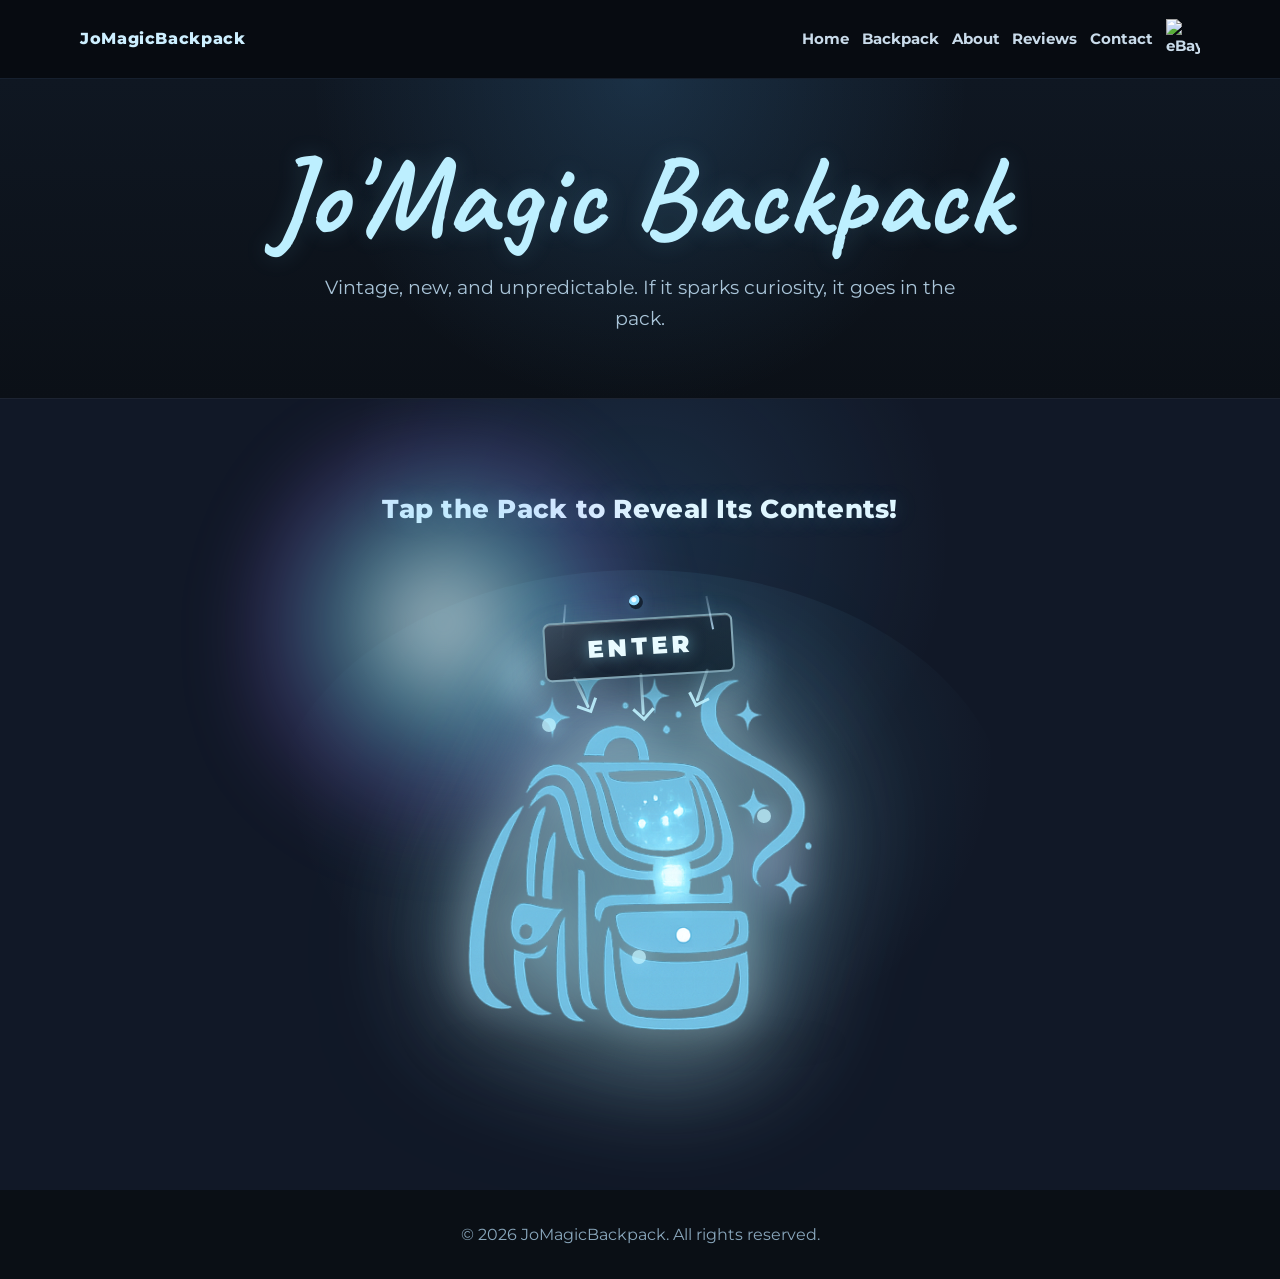
==== commit 3a3ba5f1: "Separate backpack sign from instruction text" ====
--- a/index.html
+++ b/index.html
@@ -6,7 +6,7 @@
   <title>JoMagicBackpack - Unique Finds & Reseller Treasures</title>
   <meta name="description" content="JoMagicBackpack - vintage, new, and unpredictable finds from the backpack.">
   <link rel="icon" href="AF33BEB9-4375-48AE-B35A-07DF95F39F98.png">
-  <link rel="stylesheet" href="css/styles.css?v=20260529c">
+  <link rel="stylesheet" href="css/styles.css?v=20260529d">
   <style>
     .backpack-instruction {
       font-size: clamp(1.18rem, 3.8vw, 1.62rem);
@@ -30,7 +30,7 @@
       display: grid;
       justify-items: center;
       width: min(94vw, 560px);
-      margin: clamp(0.15rem, 1vh, 0.65rem) auto 0;
+      margin: clamp(4rem, 8vh, 5.5rem) auto 0;
       padding-top: clamp(0.55rem, 1.3vw, 1rem);
       isolation: isolate;
     }
@@ -343,7 +343,7 @@
 
       .backpack-entrance {
         width: min(96vw, 500px);
-        margin-top: 0.35rem;
+        margin-top: 2rem;
       }
 
       .enter-sign {
@@ -377,15 +377,6 @@
       }
     }
 
-    @media (prefers-reduced-motion: reduce) {
-      .backpack-image-crop,
-      .backpack-button::before,
-      .backpack-button::after,
-      .backpack-gate:not(.is-opening) .open-spark,
-      .sign-board {
-        animation: none;
-      }
-    }
   </style>
 </head>
 <body>
@@ -458,6 +449,6 @@
       });
     });
   </script>
-  <script src="js/main.js?v=20260529c"></script>
+  <script src="js/main.js?v=20260529d"></script>
 </body>
 </html>
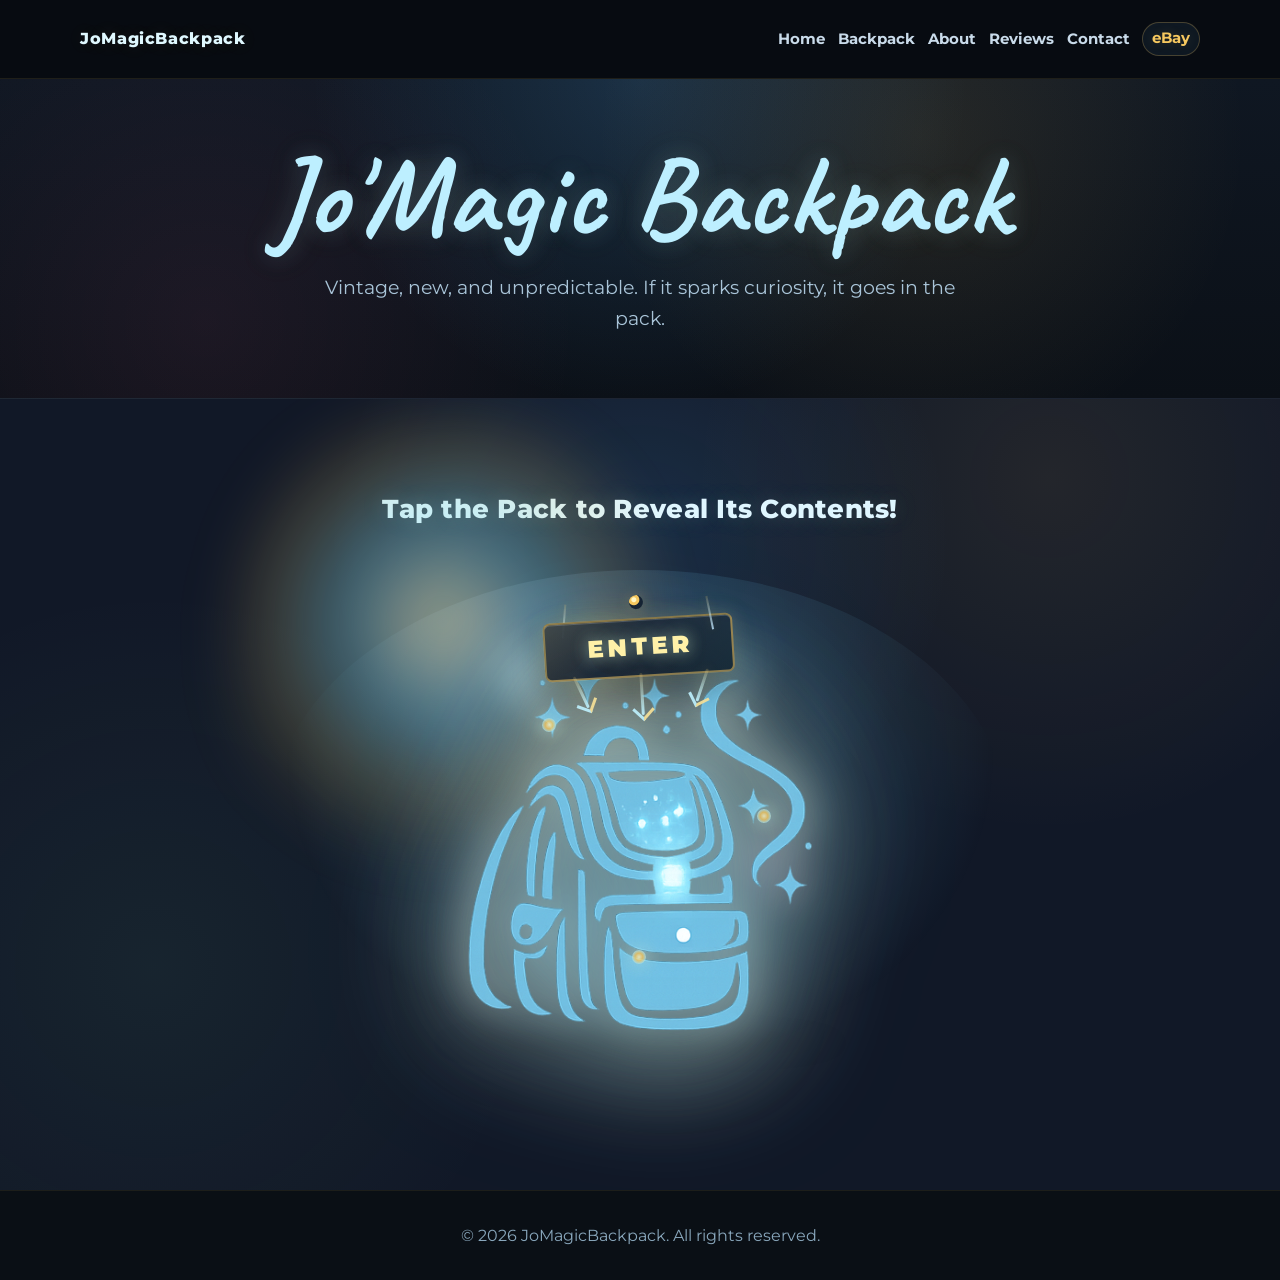
==== commit d34d5885: "Add warm accent palette to homepage" ====
--- a/index.html
+++ b/index.html
@@ -6,7 +6,7 @@
   <title>JoMagicBackpack - Unique Finds & Reseller Treasures</title>
   <meta name="description" content="JoMagicBackpack - vintage, new, and unpredictable finds from the backpack.">
   <link rel="icon" href="AF33BEB9-4375-48AE-B35A-07DF95F39F98.png">
-  <link rel="stylesheet" href="css/styles.css?v=20260529d">
+  <link rel="stylesheet" href="css/styles.css?v=20260529f">
   <style>
     .backpack-instruction {
       font-size: clamp(1.18rem, 3.8vw, 1.62rem);
@@ -41,7 +41,8 @@
       inset: -7% -16% -3%;
       border-radius: 50%;
       background:
-        radial-gradient(ellipse at 50% 36%, rgba(180,236,255,.2), rgba(118,214,255,.08) 36%, rgba(255,255,255,0) 68%);
+        radial-gradient(ellipse at 50% 36%, rgba(246,200,95,.16), rgba(118,214,255,.13) 36%, rgba(255,255,255,0) 68%),
+        radial-gradient(circle at 36% 18%, rgba(255,111,174,.07), transparent 30%);
       pointer-events: none;
       z-index: -4;
     }
@@ -81,8 +82,8 @@
       top: -18px;
       width: 2px;
       height: 34px;
-      background: linear-gradient(to bottom, rgba(190,230,255,0.2), rgba(190,230,255,0.82));
-      box-shadow: 0 0 10px rgba(120,220,255,.18);
+      background: linear-gradient(to bottom, rgba(246,200,95,0.18), rgba(190,230,255,0.82));
+      box-shadow: 0 0 10px rgba(246,200,95,.16);
     }
 
     .enter-sign::before {
@@ -101,15 +102,16 @@
       place-items: center;
       min-width: 190px;
       padding: 0.48rem 1.45rem 0.54rem;
-      border: 2px solid rgba(191, 242, 255, 0.58);
+      border: 2px solid rgba(246, 200, 95, 0.5);
       border-radius: 7px;
       background:
-        linear-gradient(135deg, rgba(255,255,255,0.12), rgba(255,255,255,0.02) 42%, rgba(120,220,255,0.12)),
+        linear-gradient(135deg, rgba(246,200,95,0.15), rgba(255,255,255,0.03) 42%, rgba(120,220,255,0.13)),
         linear-gradient(160deg, rgba(31,48,67,0.96), rgba(9,16,27,0.98));
       box-shadow:
         inset 0 1px 0 rgba(255,255,255,0.18),
         0 14px 32px rgba(0,0,0,.28),
-        0 0 24px rgba(120,220,255,.14);
+        0 0 24px rgba(120,220,255,.14),
+        0 0 18px rgba(246,200,95,.16);
       animation: enterFlash 1s steps(1, end) infinite;
     }
 
@@ -121,17 +123,19 @@
       width: 14px;
       height: 14px;
       border-radius: 50%;
-      background: radial-gradient(circle at 36% 32%, #effbff 0 2px, #8fdcff 3px 5px, #152333 6px);
-      box-shadow: 0 0 14px rgba(120,220,255,.22);
+      background: radial-gradient(circle at 36% 32%, #fff7c4 0 2px, #f6c85f 3px 5px, #152333 6px);
+      box-shadow: 0 0 14px rgba(246,200,95,.24);
     }
 
     .sign-word {
-      color: #e9fbff;
+      color: #fff1a8;
       font-weight: 900;
       font-size: clamp(1.05rem, 4vw, 1.5rem);
       letter-spacing: 0.18em;
       text-indent: 0.18em;
-      text-shadow: 0 0 16px rgba(143,232,255,0.55);
+      text-shadow:
+        0 0 16px rgba(143,232,255,0.42),
+        0 0 18px rgba(246,200,95,0.36);
     }
 
     .sign-arrows {
@@ -149,8 +153,8 @@
       width: 3px;
       height: 34px;
       border-radius: 999px;
-      background: linear-gradient(to bottom, rgba(191,242,255,0.2), rgba(191,242,255,0.9));
-      box-shadow: 0 0 14px rgba(120,220,255,.24);
+      background: linear-gradient(to bottom, rgba(246,200,95,0.18), rgba(191,242,255,0.9));
+      box-shadow: 0 0 14px rgba(246,200,95,.2);
       transform-origin: top center;
     }
 
@@ -161,7 +165,7 @@
       bottom: -3px;
       width: 13px;
       height: 13px;
-      border-right: 3px solid rgba(191,242,255,0.9);
+      border-right: 3px solid rgba(246,224,151,0.92);
       border-bottom: 3px solid rgba(191,242,255,0.9);
       transform: translateX(-50%) rotate(45deg);
     }
@@ -205,7 +209,7 @@
       inset: 8% 2% 4%;
       border-radius: 46% 46% 42% 42%;
       background:
-        radial-gradient(circle at 50% 45%, rgba(224,250,255,.72), rgba(116,222,255,.34) 32%, rgba(155,115,255,.18) 52%, rgba(120,220,255,0) 74%);
+        radial-gradient(circle at 50% 45%, rgba(255,247,196,.62), rgba(116,222,255,.34) 32%, rgba(246,200,95,.2) 52%, rgba(120,220,255,0) 74%);
       filter: blur(30px);
       transform-origin: center;
       animation: backpackAura 4.1s ease-in-out infinite;
@@ -218,9 +222,10 @@
       inset: -6% -8% 3%;
       border-radius: 44%;
       background:
+        radial-gradient(circle at 42% 16%, rgba(246,200,95,.24), transparent 12%),
         radial-gradient(circle at 26% 20%, rgba(236,253,255,.42), transparent 9%),
         radial-gradient(circle at 68% 18%, rgba(153,226,255,.34), transparent 10%),
-        radial-gradient(circle at 76% 60%, rgba(205,165,255,.26), transparent 13%),
+        radial-gradient(circle at 76% 60%, rgba(255,111,174,.18), transparent 13%),
         radial-gradient(circle at 32% 78%, rgba(150,230,255,.22), transparent 12%);
       filter: blur(13px);
       animation: magicalDrift 6.4s ease-in-out infinite;
@@ -238,7 +243,8 @@
       filter:
         drop-shadow(0 24px 38px rgba(0,0,0,.36))
         drop-shadow(0 0 66px rgba(120,220,255,.62))
-        drop-shadow(0 0 20px rgba(226,250,255,.7));
+        drop-shadow(0 0 20px rgba(226,250,255,.7))
+        drop-shadow(0 0 18px rgba(246,200,95,.22));
       pointer-events: none;
     }
 
@@ -283,14 +289,14 @@
           inset 0 1px 0 rgba(255,255,255,0.22),
           0 16px 34px rgba(0,0,0,.3),
           0 0 32px rgba(120,220,255,.48),
-          0 0 10px rgba(232,251,255,.55);
+          0 0 18px rgba(246,200,95,.5);
       }
       50%, 100% {
         filter: brightness(0.68);
         box-shadow:
           inset 0 1px 0 rgba(255,255,255,0.1),
           0 12px 28px rgba(0,0,0,.26),
-          0 0 12px rgba(120,220,255,.16);
+          0 0 12px rgba(246,200,95,.16);
       }
     }
 
@@ -390,7 +396,7 @@
           <li><a href="about.html">About</a></li>
           <li><a href="reviews.html">Reviews</a></li>
           <li><a href="contact.html">Contact</a></li>
-          <li><a class="ebay-link" href="https://www.ebay.com/str/jomagicbackpack" target="_blank" rel="noopener noreferrer" aria-label="Visit eBay store"><img src="https://upload.wikimedia.org/wikipedia/commons/1/1b/EBay_logo.svg" alt="eBay"></a></li>
+          <li><a class="ebay-link" href="https://www.ebay.com/str/jomagicbackpack" target="_blank" rel="noopener noreferrer" aria-label="Visit eBay store">eBay</a></li>
         </ul>
       </nav>
     </div>
--- a/css/styles.css
+++ b/css/styles.css
@@ -1,126 +1,149 @@
-@import url('https://fonts.googleapis.com/css2?family=Montserrat:wght@400;600;700;800&family=Caveat:wght@700&display=swap');
-
-* {
-  box-sizing: border-box;
-  margin: 0;
-  padding: 0;
-}
-
-html {
-  scroll-behavior: smooth;
-}
-
-body {
-  font-family: 'Montserrat', sans-serif;
-  line-height: 1.6;
-  color: #d7e6f2;
-  background: #0d1117;
-  overflow-x: hidden;
-}
-
-.container {
-  width: 92%;
-  max-width: 1120px;
-  margin: 0 auto;
-}
-
-header {
-  position: sticky;
-  top: 0;
-  z-index: 100;
-  background: rgba(8, 12, 18, 0.96);
-  backdrop-filter: blur(10px);
-  border-bottom: 1px solid rgba(130, 180, 255, 0.12);
-}
-
-.header-inner {
-  min-height: 78px;
-  display: flex;
-  justify-content: space-between;
-  align-items: center;
-  gap: 1rem;
-}
-
-.brand-mark {
-  display: flex;
-  align-items: center;
-  text-decoration: none;
-  color: #cdefff;
-  font-weight: 800;
-  letter-spacing: 0.04em;
-  white-space: nowrap;
-}
-
-nav {
-  flex-grow: 1;
-}
-
-.nav-list {
-  list-style: none;
-  display: flex;
-  gap: 0.8rem;
-  justify-content: flex-end;
-  align-items: center;
-  flex-wrap: wrap;
-}
-
-.nav-list a {
-  color: #c9dbea;
-  text-decoration: none;
-  font-weight: 700;
-  font-size: 0.92rem;
-  transition: color 0.2s ease, border-color 0.2s ease;
-}
-
-.nav-list a:hover {
-  color: #86dcff;
-}
-
-.ebay-link {
-  display: inline-flex;
-  align-items: center;
-  justify-content: center;
-  padding: 0 !important;
-  background: transparent !important;
-  border: none !important;
-}
-
-.ebay-link img {
-  width: 34px;
-  height: auto;
-  display: block;
-}
-
-section {
-  padding: 4rem 0;
-}
-
-.hero {
-  text-align: center;
-  background:
-    radial-gradient(circle at top, rgba(88, 182, 255, 0.16), transparent 46%),
-    linear-gradient(to bottom, #0f1722, #0b1017);
-}
-
-.hero-inner {
-  max-width: 760px;
-}
-
-.hero-title {
-  margin-bottom: 1rem;
-}
-
-.hero-title-main {
-  display: block;
-  font-family: 'Caveat', cursive;
-  font-size: clamp(4.2rem, 12vw, 7rem);
-  font-weight: 700;
-  color: #bdefff;
-  text-shadow: 0 0 24px rgba(126, 220, 255, 0.16);
-  letter-spacing: 0.01em;
-  line-height: 0.95;
-}
-
+@import url('https://fonts.googleapis.com/css2?family=Montserrat:wght@400;600;700;800&family=Caveat:wght@700&display=swap');
+
+* {
+  box-sizing: border-box;
+  margin: 0;
+  padding: 0;
+}
+
+:root {
+  --magic-blue: #9fe4ff;
+  --deep-blue: #7ed0ff;
+  --treasure-gold: #f6c85f;
+  --rose-spark: #ff6fae;
+  --mint-spark: #7ee2a8;
+}
+
+html {
+  scroll-behavior: smooth;
+}
+
+body {
+  font-family: 'Montserrat', sans-serif;
+  line-height: 1.6;
+  color: #d7e6f2;
+  background: #0d1117;
+  overflow-x: hidden;
+}
+
+.container {
+  width: 92%;
+  max-width: 1120px;
+  margin: 0 auto;
+}
+
+header {
+  position: sticky;
+  top: 0;
+  z-index: 100;
+  background: rgba(8, 12, 18, 0.96);
+  backdrop-filter: blur(10px);
+  border-bottom: 1px solid rgba(246, 200, 95, 0.1);
+}
+
+.header-inner {
+  min-height: 78px;
+  display: flex;
+  justify-content: space-between;
+  align-items: center;
+  gap: 1rem;
+}
+
+.brand-mark {
+  display: flex;
+  align-items: center;
+  text-decoration: none;
+  color: #dff8ff;
+  font-weight: 800;
+  letter-spacing: 0.04em;
+  white-space: nowrap;
+  text-shadow: 0 0 18px rgba(246, 200, 95, 0.12);
+}
+
+nav {
+  flex-grow: 1;
+}
+
+.nav-list {
+  list-style: none;
+  display: flex;
+  gap: 0.8rem;
+  justify-content: flex-end;
+  align-items: center;
+  flex-wrap: wrap;
+}
+
+.nav-list a {
+  color: #c9dbea;
+  text-decoration: none;
+  font-weight: 700;
+  font-size: 0.92rem;
+  transition: color 0.2s ease, border-color 0.2s ease;
+}
+
+.nav-list a:hover,
+.nav-list a:focus-visible {
+  color: var(--treasure-gold);
+  text-shadow: 0 0 14px rgba(246, 200, 95, 0.22);
+}
+
+.ebay-link {
+  display: inline-flex;
+  align-items: center;
+  justify-content: center;
+  min-height: 30px;
+  padding: 0.28rem 0.55rem !important;
+  border: 1px solid rgba(246, 200, 95, 0.24) !important;
+  border-radius: 999px;
+  background: rgba(19, 30, 42, 0.72) !important;
+  color: var(--treasure-gold) !important;
+  text-shadow: 0 0 12px rgba(246, 200, 95, 0.18);
+}
+
+.ebay-link img {
+  display: none;
+}
+
+.ebay-link:hover,
+.ebay-link:focus-visible {
+  color: #08121b !important;
+  background: linear-gradient(135deg, var(--treasure-gold), var(--magic-blue) 76%) !important;
+}
+
+section {
+  padding: 4rem 0;
+}
+
+.hero {
+  text-align: center;
+  background:
+    radial-gradient(circle at 72% 18%, rgba(246, 200, 95, 0.1), transparent 34%),
+    radial-gradient(circle at 16% 76%, rgba(255, 111, 174, 0.07), transparent 34%),
+    radial-gradient(circle at top, rgba(88, 182, 255, 0.16), transparent 46%),
+    linear-gradient(to bottom, #0f1722, #0b1017);
+}
+
+.hero-inner {
+  max-width: 760px;
+}
+
+.hero-title {
+  margin-bottom: 1rem;
+}
+
+.hero-title-main {
+  display: block;
+  font-family: 'Caveat', cursive;
+  font-size: clamp(4.2rem, 12vw, 7rem);
+  font-weight: 700;
+  color: #bdefff;
+  text-shadow:
+    0 0 24px rgba(126, 220, 255, 0.16),
+    0 0 38px rgba(246, 200, 95, 0.12);
+  letter-spacing: 0.01em;
+  line-height: 0.95;
+}
+
 .hero p {
   color: #a9c4d8;
   margin: 1.5rem auto 0;
@@ -150,31 +173,35 @@
 
 .primary-action {
   color: #08121b;
-  background: #9fe4ff;
-  box-shadow: 0 14px 34px rgba(91, 190, 255, 0.2);
+  background: linear-gradient(135deg, var(--treasure-gold), var(--magic-blue) 76%);
+  box-shadow:
+    0 14px 34px rgba(91, 190, 255, 0.2),
+    0 0 24px rgba(246, 200, 95, 0.16);
 }
 
 .secondary-action {
   color: #dff6ff;
-  border: 1px solid rgba(159, 228, 255, 0.28);
+  border: 1px solid rgba(246, 200, 95, 0.26);
   background: rgba(19, 30, 42, 0.72);
 }
 
-.products-section {
-  background:
-    radial-gradient(circle at 50% 18%, rgba(88, 182, 255, 0.14), transparent 34%),
-    #111827;
-  border-top: 1px solid rgba(255,255,255,0.05);
-  padding: 2.5rem 0 4rem;
-}
-
-.home-backpack-section {
-  min-height: min(72vh, 680px);
-  display: grid;
-  align-items: center;
-  padding: 1.75rem 0 2rem;
-}
-
+.products-section {
+  background:
+    radial-gradient(circle at 82% 10%, rgba(246, 200, 95, 0.08), transparent 28%),
+    radial-gradient(circle at 12% 72%, rgba(126, 226, 168, 0.06), transparent 30%),
+    radial-gradient(circle at 50% 18%, rgba(88, 182, 255, 0.14), transparent 34%),
+    #111827;
+  border-top: 1px solid rgba(255,255,255,0.05);
+  padding: 2.5rem 0 4rem;
+}
+
+.home-backpack-section {
+  min-height: min(72vh, 680px);
+  display: grid;
+  align-items: center;
+  padding: 1.75rem 0 2rem;
+}
+
 .backpack-gate {
   text-align: center;
   padding: 0.5rem 0 1.5rem;
@@ -183,78 +210,128 @@
 .backpack-instruction {
   color: #dff6ff;
   font-weight: 800;
-  font-size: clamp(1.05rem, 3.5vw, 1.38rem);
+  font-size: clamp(1.18rem, 3.8vw, 1.62rem);
   letter-spacing: 0.01em;
-  margin: 0 auto 0.8rem;
-  text-shadow: 0 0 24px rgba(126, 220, 255, 0.22);
+  margin: 0 auto 0.65rem;
+  text-shadow:
+    0 0 24px rgba(126, 220, 255, 0.22),
+    0 0 22px rgba(246, 200, 95, 0.1);
 }
 
 .backpack-button {
   position: relative;
   display: inline-block;
   border: none;
-  background: transparent;
-  cursor: pointer;
-  isolation: isolate;
-  padding: 0.25rem;
-  text-decoration: none;
-}
-
-.backpack-button::before {
-  content: "";
-  position: absolute;
-  inset: 50% auto auto 50%;
-  width: 100%;
-  height: 100%;
-  transform: translate(-50%, -50%);
-  border-radius: 50%;
-  background: radial-gradient(circle, rgba(120,220,255,.38), rgba(120,220,255,.10) 42%, rgba(120,220,255,0) 72%);
-  filter: blur(22px);
-  animation: backpackPulse 4.8s ease-in-out infinite;
-  z-index: -1;
-}
-
-.backpack-button::after {
-  content: "";
-  position: absolute;
-  inset: -8%;
-  background:
-    radial-gradient(circle at 25% 22%, rgba(170,240,255,.16), transparent 14%),
-    radial-gradient(circle at 78% 30%, rgba(130,210,255,.10), transparent 12%),
-    radial-gradient(circle at 70% 80%, rgba(180,140,255,.10), transparent 16%);
-  filter: blur(12px);
-  opacity: .95;
-  animation: ambientDrift 8s ease-in-out infinite;
-  z-index: -2;
-  pointer-events: none;
-}
-
-.backpack-button img {
-  width: min(94vw, 520px);
-  max-height: 540px;
-  object-fit: contain;
-  animation: backpackFloat 5.8s ease-in-out infinite;
-  filter: drop-shadow(0 24px 42px rgba(0,0,0,.32)) drop-shadow(0 0 42px rgba(110,210,255,.34));
-}
-
-.bubble-cue {
-  position: absolute;
-  top: 8%;
-  left: -4%;
-  background: rgba(235,248,255,.96);
-  color: #08121b;
-  border: 1px solid rgba(120,220,255,.42);
-  border-radius: 999px;
-  padding: .65rem 1rem;
-  font-size: .95rem;
-  line-height: 1;
-  font-weight: 800;
-  letter-spacing: .03em;
-  box-shadow: 0 10px 28px rgba(0,0,0,.22), 0 0 18px rgba(120,220,255,.18);
-  animation: bubbleBob 3s ease-in-out infinite;
-  pointer-events: none;
-  white-space: nowrap;
-  z-index: 3;
+  background: transparent;
+  cursor: pointer;
+  isolation: isolate;
+  padding: 0.25rem;
+  text-decoration: none;
+}
+
+.backpack-button::before {
+  content: "";
+  position: absolute;
+  inset: 50% auto auto 50%;
+  width: 100%;
+  height: 100%;
+  transform: translate(-50%, -50%);
+  border-radius: 50%;
+  background:
+    radial-gradient(circle, rgba(246,200,95,.24), rgba(120,220,255,.38) 32%, rgba(120,220,255,.10) 50%, rgba(120,220,255,0) 72%);
+  filter: blur(22px);
+  animation: backpackPulse 4.8s ease-in-out infinite;
+  z-index: -1;
+}
+
+.backpack-button::after {
+  content: "";
+  position: absolute;
+  inset: -8%;
+  background:
+    radial-gradient(circle at 42% 16%, rgba(246,200,95,.16), transparent 13%),
+    radial-gradient(circle at 25% 22%, rgba(170,240,255,.16), transparent 14%),
+    radial-gradient(circle at 78% 30%, rgba(130,210,255,.10), transparent 12%),
+    radial-gradient(circle at 70% 80%, rgba(255,111,174,.09), transparent 16%);
+  filter: blur(12px);
+  opacity: .95;
+  animation: ambientDrift 8s ease-in-out infinite;
+  z-index: -2;
+  pointer-events: none;
+}
+
+.backpack-button img {
+  width: min(96vw, 598px);
+  max-height: 621px;
+  object-fit: contain;
+  animation: backpackFloat 5.8s ease-in-out infinite;
+  filter:
+    drop-shadow(0 24px 42px rgba(0,0,0,.32))
+    drop-shadow(0 0 42px rgba(110,210,255,.34))
+    drop-shadow(0 0 18px rgba(246,200,95,.16));
+}
+
+.tap-pointer {
+  position: absolute;
+  top: 22%;
+  right: -7%;
+  width: 150px;
+  height: 150px;
+  transform: rotate(-18deg);
+  transform-origin: 70% 70%;
+  animation: tapNudge 2.4s ease-in-out infinite;
+  pointer-events: none;
+  z-index: 4;
+}
+
+.tap-finger {
+  position: absolute;
+  right: 45px;
+  top: 8px;
+  width: 28px;
+  height: 96px;
+  border: 2px solid rgba(218, 247, 255, 0.92);
+  border-radius: 999px 999px 15px 15px;
+  background: linear-gradient(160deg, rgba(235,248,255,0.95), rgba(142,220,255,0.18));
+  box-shadow:
+    0 12px 28px rgba(0,0,0,.24),
+    0 0 20px rgba(120,220,255,.18);
+  transform: rotate(34deg);
+}
+
+.tap-finger::before {
+  content: "";
+  position: absolute;
+  top: 12px;
+  left: 7px;
+  width: 12px;
+  height: 10px;
+  border-top: 2px solid rgba(8,18,27,0.34);
+  border-radius: 50%;
+}
+
+.tap-finger::after {
+  content: "";
+  position: absolute;
+  left: 5px;
+  bottom: 17px;
+  width: 16px;
+  height: 2px;
+  border-radius: 999px;
+  background: rgba(8,18,27,0.24);
+  box-shadow: 0 9px 0 rgba(8,18,27,0.18);
+}
+
+.tap-ring {
+  position: absolute;
+  right: 74px;
+  top: 93px;
+  width: 38px;
+  height: 38px;
+  border: 2px solid rgba(191, 242, 255, 0.78);
+  border-radius: 50%;
+  box-shadow: 0 0 18px rgba(120,220,255,.26);
+  animation: tapRipple 2.4s ease-out infinite;
 }
 
 .open-spark {
@@ -262,8 +339,10 @@
   width: 14px;
   height: 14px;
   border-radius: 50%;
-  background: #bff2ff;
-  box-shadow: 0 0 18px rgba(159, 228, 255, 0.9);
+  background: radial-gradient(circle, #fff7c4, var(--treasure-gold) 38%, var(--magic-blue) 76%);
+  box-shadow:
+    0 0 18px rgba(159, 228, 255, 0.9),
+    0 0 18px rgba(246, 200, 95, 0.42);
   opacity: 0;
   pointer-events: none;
   z-index: 4;
@@ -310,64 +389,63 @@
   animation-delay: 0.16s;
 }
 
-.bubble-cue::after {
-  content: "";
-  position: absolute;
-  right: -16px;
-  bottom: -28px;
-  width: 8px;
-  height: 8px;
-  border-radius: 50%;
-  background: rgba(235,248,255,.9);
-  box-shadow:
-    14px 15px 0 -1px rgba(210,240,255,.7),
-    28px 32px 0 -2px rgba(170,225,255,.5);
-}
-
-.backpack-gate.opened {
-  display: none;
-}
-
-.shop-interface {
-  display: none;
-}
-
-.shop-interface.is-visible {
-  display: block;
-  animation: fadeRise 0.35s ease forwards;
-}
-
-.trust-strip {
-  margin: 0 auto 2rem;
-  padding: 0.8rem 1.1rem;
-  width: fit-content;
-  max-width: 100%;
-  border-radius: 999px;
-  background: rgba(19, 30, 42, 0.86);
-  border: 1px solid rgba(126,208,255,0.16);
-  color: #dce9f4;
-  font-size: 0.92rem;
-  font-weight: 700;
-  letter-spacing: 0.01em;
-  text-align: center;
-  box-shadow: 0 10px 30px rgba(0,0,0,.16);
-}
-
-.trust-strip span {
-  color: #9fe4ff;
-}
-
-.categories-page {
-  min-height: calc(100vh - 78px);
-  padding: 3rem 0 4rem;
-}
-
-.category-intro {
-  text-align: center;
-  margin: 0 auto 1.8rem;
-  max-width: 720px;
-}
-
+.backpack-gate.opened {
+  display: none;
+}
+
+.shop-interface {
+  display: none;
+}
+
+.shop-interface.is-visible {
+  display: block;
+  animation: fadeRise 0.35s ease forwards;
+}
+
+.trust-strip {
+  margin: 0 auto 2rem;
+  padding: 0.8rem 1.1rem;
+  width: fit-content;
+  max-width: 100%;
+  border-radius: 999px;
+  background: rgba(19, 30, 42, 0.86);
+  border: 1px solid rgba(246,200,95,0.18);
+  color: #dce9f4;
+  font-size: 0.92rem;
+  font-weight: 700;
+  letter-spacing: 0.01em;
+  text-align: center;
+  box-shadow:
+    0 10px 30px rgba(0,0,0,.16),
+    0 0 24px rgba(246,200,95,.06);
+}
+
+.trust-strip span {
+  color: var(--treasure-gold);
+}
+
+.trust-strip a {
+  color: var(--magic-blue);
+  text-decoration: none;
+  font-weight: 800;
+}
+
+.trust-strip a:hover,
+.trust-strip a:focus-visible {
+  color: var(--treasure-gold);
+}
+
+.categories-page {
+  min-height: calc(100vh - 78px);
+  padding: 3rem 0 4rem;
+}
+
+.category-intro {
+  text-align: center;
+  margin: 0 auto 1.8rem;
+  max-width: 720px;
+}
+
 .category-intro h2 {
   color: #bdefff;
   font-family: 'Caveat', cursive;
@@ -375,22 +453,24 @@
   font-weight: 700;
   line-height: 0.9;
   margin-bottom: 0.75rem;
-  text-shadow: 0 0 24px rgba(126, 220, 255, 0.18);
+  text-shadow:
+    0 0 24px rgba(126, 220, 255, 0.18),
+    0 0 36px rgba(246, 200, 95, 0.12);
 }
 
 .product-panel h2 {
   color: #eef8ff;
   font-size: clamp(2rem, 7vw, 3.5rem);
   line-height: 1;
-  margin-bottom: 0.7rem;
-}
-
-.category-intro p,
-.section-note {
-  color: #abc6da;
-  font-size: clamp(1rem, 3.4vw, 1.25rem);
-}
-
+  margin-bottom: 0.7rem;
+}
+
+.category-intro p,
+.section-note {
+  color: #abc6da;
+  font-size: clamp(1rem, 3.4vw, 1.25rem);
+}
+
 .category-showcase {
   --wheel-size: min(88vw, 760px);
   --wheel-radius: calc(var(--wheel-size) * 0.38);
@@ -402,9 +482,11 @@
   margin: 0 auto;
   border-radius: 50%;
   background:
+    radial-gradient(circle at 34% 30%, rgba(246, 200, 95, 0.09), transparent 23%),
+    radial-gradient(circle at 72% 70%, rgba(255, 111, 174, 0.055), transparent 26%),
     radial-gradient(circle at 50% 50%, rgba(159, 228, 255, 0.13), transparent 22%),
     radial-gradient(circle at 50% 50%, transparent 47%, rgba(159, 228, 255, 0.08) 48%, transparent 50%),
-    radial-gradient(circle at 50% 50%, transparent 65%, rgba(194,151,255,0.08) 66%, transparent 68%);
+    radial-gradient(circle at 50% 50%, transparent 65%, rgba(246,200,95,0.11) 66%, transparent 68%);
 }
 
 .category-showcase::before {
@@ -415,8 +497,10 @@
   width: var(--wheel-radius);
   height: 6px;
   border-radius: 999px;
-  background: linear-gradient(to right, rgba(159, 228, 255, 0.62), rgba(159, 228, 255, 0.18), transparent);
-  box-shadow: 0 0 22px rgba(126, 220, 255, 0.22);
+  background: linear-gradient(to right, rgba(246, 200, 95, 0.66), rgba(159, 228, 255, 0.22), transparent);
+  box-shadow:
+    0 0 22px rgba(126, 220, 255, 0.22),
+    0 0 18px rgba(246, 200, 95, 0.16);
   opacity: 0;
   transform: rotate(var(--beam-angle)) translateX(34px) translateY(-50%);
   transform-origin: left center;
@@ -445,7 +529,8 @@
   background: transparent;
   box-shadow:
     0 20px 48px rgba(0,0,0,0.35),
-    0 0 40px rgba(91, 190, 255, 0.16);
+    0 0 40px rgba(91, 190, 255, 0.16),
+    0 0 26px rgba(246, 200, 95, 0.08);
   cursor: pointer;
   color: #effbff;
   font: inherit;
@@ -459,9 +544,10 @@
   inset: 15% 12% 6%;
   border-radius: 48% 48% 34% 34%;
   background:
+    radial-gradient(circle at 65% 20%, rgba(246,200,95,0.18), transparent 18%),
     radial-gradient(circle at 50% 14%, rgba(255,255,255,0.24), transparent 14%),
     linear-gradient(145deg, rgba(28,44,64,0.94), rgba(9,16,27,0.98));
-  border: 1px solid rgba(159, 228, 255, 0.25);
+  border: 1px solid rgba(246, 200, 95, 0.2);
   box-shadow:
     inset 0 1px 0 rgba(255,255,255,0.16),
     inset 0 -12px 28px rgba(6,12,22,0.28);
@@ -497,7 +583,9 @@
   font-size: clamp(1.45rem, 3.7vw, 2.05rem);
   line-height: 0.95;
   color: #bdefff;
-  text-shadow: 0 0 16px rgba(126, 220, 255, 0.22);
+  text-shadow:
+    0 0 16px rgba(126, 220, 255, 0.22),
+    0 0 18px rgba(246, 200, 95, 0.12);
 }
 
 .category-wheel-center .category-count {
@@ -520,7 +608,8 @@
   transform: var(--card-transform) scale(1.045);
   box-shadow:
     0 24px 54px rgba(0,0,0,0.4),
-    0 0 58px rgba(110,210,255,0.26);
+    0 0 58px rgba(110,210,255,0.26),
+    0 0 30px rgba(246,200,95,0.12);
   outline: none;
 }
 
@@ -534,12 +623,12 @@
   left: 50%;
   overflow: hidden;
   isolation: isolate;
-  border: 1px solid rgba(164, 224, 255, 0.22);
-  background:
-    linear-gradient(135deg, rgba(255,255,255,0.055), rgba(255,255,255,0.01) 32%, rgba(121,214,255,0.035) 68%, rgba(194,151,255,0.055)),
-    radial-gradient(circle at 18% 14%, rgba(158, 232, 255, 0.16), transparent 34%),
-    radial-gradient(circle at 88% 90%, rgba(171, 119, 255, 0.10), transparent 36%),
-    linear-gradient(145deg, rgba(25,39,58,0.84), rgba(12,20,32,0.94));
+  border: 1px solid rgba(246, 200, 95, 0.16);
+  background:
+    linear-gradient(135deg, rgba(255,255,255,0.055), rgba(255,255,255,0.01) 32%, rgba(246,200,95,0.045) 58%, rgba(255,111,174,0.038)),
+    radial-gradient(circle at 18% 14%, rgba(158, 232, 255, 0.16), transparent 34%),
+    radial-gradient(circle at 88% 90%, rgba(246, 200, 95, 0.10), transparent 36%),
+    linear-gradient(145deg, rgba(25,39,58,0.84), rgba(12,20,32,0.94));
   color: #e7f7ff;
   border-radius: 18px;
   padding: 1rem;
@@ -557,41 +646,42 @@
   z-index: 2;
   transition: transform 0.24s ease, border-color 0.24s ease, box-shadow 0.24s ease, background-position 0.24s ease;
 }
-
-.category-card::before {
-  content: "";
-  position: absolute;
-  inset: 0;
-  z-index: -1;
-  background:
-    linear-gradient(115deg, transparent 0%, rgba(255,255,255,0.08) 32%, rgba(147,225,255,0.05) 48%, transparent 68%),
-    repeating-linear-gradient(135deg, rgba(255,255,255,0.028) 0 1px, transparent 1px 14px);
-  opacity: 0.42;
-  transform: translateX(-8%);
-  transition: opacity 0.24s ease, transform 0.6s ease;
-}
-
-.category-card::after {
-  content: "";
-  position: absolute;
-  inset: 1px;
-  border-radius: 23px;
-  border: 1px solid rgba(255,255,255,0.045);
-  pointer-events: none;
-}
-
+
+.category-card::before {
+  content: "";
+  position: absolute;
+  inset: 0;
+  z-index: -1;
+  background:
+    linear-gradient(115deg, transparent 0%, rgba(255,255,255,0.08) 32%, rgba(147,225,255,0.05) 48%, transparent 68%),
+    repeating-linear-gradient(135deg, rgba(255,255,255,0.028) 0 1px, transparent 1px 14px);
+  opacity: 0.42;
+  transform: translateX(-8%);
+  transition: opacity 0.24s ease, transform 0.6s ease;
+}
+
+.category-card::after {
+  content: "";
+  position: absolute;
+  inset: 1px;
+  border-radius: 23px;
+  border: 1px solid rgba(255,255,255,0.045);
+  pointer-events: none;
+}
+
 .category-card:hover,
 .category-card:focus-visible {
   transform: var(--card-transform) scale(1.055);
-  border-color: rgba(170, 235, 255, 0.44);
-  box-shadow:
-    inset 0 1px 0 rgba(255,255,255,0.12),
-    inset 0 -1px 0 rgba(126,208,255,0.08),
-    0 22px 52px rgba(0,0,0,0.36),
-    0 0 34px rgba(110,210,255,0.16);
-  outline: none;
-}
-
+  border-color: rgba(246, 200, 95, 0.42);
+  box-shadow:
+    inset 0 1px 0 rgba(255,255,255,0.12),
+    inset 0 -1px 0 rgba(126,208,255,0.08),
+    0 22px 52px rgba(0,0,0,0.36),
+    0 0 34px rgba(110,210,255,0.16),
+    0 0 22px rgba(246,200,95,0.1);
+  outline: none;
+}
+
 .category-card:hover::before,
 .category-card:focus-visible::before {
   opacity: 0.68;
@@ -603,8 +693,10 @@
   width: 12px;
   height: 12px;
   border-radius: 50%;
-  background: #bff2ff;
-  box-shadow: 0 0 18px rgba(159, 228, 255, 0.9);
+  background: radial-gradient(circle, #fff7c4, var(--treasure-gold) 38%, var(--magic-blue) 76%);
+  box-shadow:
+    0 0 18px rgba(159, 228, 255, 0.9),
+    0 0 18px rgba(246, 200, 95, 0.42);
   opacity: 0;
   pointer-events: none;
   z-index: 5;
@@ -636,7 +728,7 @@
   position: absolute;
   inset: 28%;
   border-radius: 50%;
-  background: radial-gradient(circle, rgba(159, 228, 255, 0.32), rgba(159, 228, 255, 0.12) 38%, transparent 70%);
+  background: radial-gradient(circle, rgba(246, 200, 95, 0.24), rgba(159, 228, 255, 0.18) 38%, transparent 70%);
   filter: blur(18px);
   animation: categoryPortal 0.62s ease forwards;
   pointer-events: none;
@@ -661,7 +753,8 @@
   height: 100%;
   transform: translate(-50%, -50%);
   border-radius: 50%;
-  background: radial-gradient(circle, rgba(120,220,255,.38), rgba(120,220,255,.10) 42%, rgba(120,220,255,0) 72%);
+  background:
+    radial-gradient(circle, rgba(246,200,95,.24), rgba(120,220,255,.38) 32%, rgba(120,220,255,.10) 50%, rgba(120,220,255,0) 72%);
   filter: blur(22px);
   z-index: -1;
 }
@@ -669,7 +762,10 @@
 .category-open-effect img {
   display: block;
   width: 100%;
-  filter: drop-shadow(0 24px 42px rgba(0,0,0,.32)) drop-shadow(0 0 42px rgba(110,210,255,.34));
+  filter:
+    drop-shadow(0 24px 42px rgba(0,0,0,.32))
+    drop-shadow(0 0 42px rgba(110,210,255,.34))
+    drop-shadow(0 0 18px rgba(246,200,95,.16));
 }
 
 .category-showcase.is-opening .category-open-effect {
@@ -724,6 +820,18 @@
   position: relative;
 }
 
+.category-card:nth-child(3n + 1) .category-emblem {
+  color: #bff2ff;
+}
+
+.category-card:nth-child(3n + 2) .category-emblem {
+  color: #f8d98a;
+}
+
+.category-card:nth-child(3n + 3) .category-emblem {
+  color: var(--mint-spark);
+}
+
 .category-emblem::before,
 .category-emblem::after {
   content: "";
@@ -877,11 +985,12 @@
   border-radius: 999px;
   padding: 0.1rem 0.45rem;
   color: #08121b;
-  background: #9fe4ff;
+  background: linear-gradient(135deg, var(--treasure-gold), var(--magic-blue) 78%);
+  box-shadow: 0 0 12px rgba(246, 200, 95, 0.16);
   font-size: 0.78rem;
   vertical-align: middle;
 }
-
+
 .category-title {
   display: block;
   color: #f3fbff;
@@ -899,36 +1008,42 @@
   max-width: 22ch;
   margin: 0 auto;
 }
-
-.product-panel {
-  max-width: 1120px;
-  margin: 0 auto;
-}
-
-.product-panel[hidden],
-.category-intro[hidden],
-.category-showcase[hidden] {
-  display: none !important;
-}
-
-.back-link {
-  appearance: none;
-  border: 1px solid rgba(126,208,255,0.18);
-  background: rgba(19,30,42,0.86);
-  color: #dff4ff;
-  border-radius: 999px;
-  padding: 0.55rem 0.9rem;
-  font-weight: 800;
-  margin-bottom: 1.2rem;
-  cursor: pointer;
-}
-
+
+.product-panel {
+  max-width: 1120px;
+  margin: 0 auto;
+}
+
+.product-panel[hidden],
+.category-intro[hidden],
+.category-showcase[hidden] {
+  display: none !important;
+}
+
+.back-link {
+  appearance: none;
+  border: 1px solid rgba(246,200,95,0.24);
+  background: rgba(19,30,42,0.86);
+  color: #dff4ff;
+  border-radius: 999px;
+  padding: 0.55rem 0.9rem;
+  font-weight: 800;
+  margin-bottom: 1.2rem;
+  cursor: pointer;
+}
+
 .products-toolbar {
   display: grid;
   grid-template-columns: minmax(220px, 1fr) minmax(160px, 220px) auto;
   align-items: end;
   gap: 0.8rem;
   margin: 1rem 0 0.7rem;
+}
+
+.back-link:hover,
+.back-link:focus-visible {
+  color: var(--treasure-gold);
+  box-shadow: 0 0 18px rgba(246, 200, 95, 0.12);
 }
 
 .inventory-search,
@@ -944,12 +1059,19 @@
 .inventory-sort select {
   width: 100%;
   min-height: 44px;
-  border: 1px solid rgba(126,208,255,0.16);
+  border: 1px solid rgba(246,200,95,0.18);
   border-radius: 12px;
   padding: 0 0.8rem;
   background: rgba(10, 16, 24, 0.84);
   color: #eef8ff;
   font: inherit;
+}
+
+.inventory-search input:focus,
+.inventory-sort select:focus {
+  outline: none;
+  border-color: rgba(246, 200, 95, 0.45);
+  box-shadow: 0 0 0 3px rgba(246, 200, 95, 0.12);
 }
 
 .view-all-link {
@@ -958,12 +1080,12 @@
   justify-content: center;
   min-height: 44px;
   white-space: nowrap;
-  color: #8fe8ff;
+  color: var(--treasure-gold);
   font-weight: 800;
   text-decoration: none;
-  text-shadow: 0 0 12px rgba(143,232,255,0.28);
-}
-
+  text-shadow: 0 0 12px rgba(246, 200, 95, 0.22);
+}
+
 .view-all-link:hover {
   color: #dffbff;
 }
@@ -975,31 +1097,42 @@
   font-weight: 700;
 }
 
-.products-grid {
-  display: grid;
-  grid-template-columns: repeat(4, minmax(0, 1fr));
-  gap: 1rem;
-}
-
-.product-status {
-  grid-column: 1 / -1;
-  color: #abc6da;
-  background: rgba(19,30,42,0.82);
-  border: 1px solid rgba(126,208,255,0.12);
-  border-radius: 18px;
-  padding: 1.2rem;
-  text-align: center;
-}
-
-.product-card {
-  background: #182230;
-  border: 1px solid rgba(126,208,255,0.1);
-  border-radius: 18px;
-  box-shadow: 0 10px 30px rgba(0,0,0,0.22);
-  padding: 0.72rem;
-  text-align: center;
-}
-
+.products-grid {
+  display: grid;
+  grid-template-columns: repeat(4, minmax(0, 1fr));
+  gap: 1rem;
+}
+
+.product-status {
+  grid-column: 1 / -1;
+  color: #abc6da;
+  background: rgba(19,30,42,0.82);
+  border: 1px solid rgba(126,208,255,0.12);
+  border-radius: 18px;
+  padding: 1.2rem;
+  text-align: center;
+}
+
+.product-card {
+  background:
+    radial-gradient(circle at 12% 8%, rgba(246, 200, 95, 0.06), transparent 32%),
+    linear-gradient(145deg, #182230, #131d2a);
+  border: 1px solid rgba(246,200,95,0.1);
+  border-radius: 18px;
+  box-shadow: 0 10px 30px rgba(0,0,0,0.22);
+  padding: 0.72rem;
+  text-align: center;
+  transition: transform 0.2s ease, border-color 0.2s ease, box-shadow 0.2s ease;
+}
+
+.product-card:hover {
+  transform: translateY(-3px);
+  border-color: rgba(246, 200, 95, 0.24);
+  box-shadow:
+    0 16px 38px rgba(0,0,0,0.28),
+    0 0 18px rgba(246,200,95,0.08);
+}
+
 .product-image {
   display: grid;
   aspect-ratio: 1 / 1;
@@ -1025,7 +1158,7 @@
   color: #28465c;
   font-weight: 800;
 }
-
+
 .product-card h3 {
   color: #eef8ff;
   font-size: 0.95rem;
@@ -1038,15 +1171,16 @@
   margin: 0.7rem auto 0;
   border-radius: 999px;
   padding: 0.18rem 0.55rem;
-  background: rgba(126,208,255,0.1);
-  color: #9fe4ff;
+  background: rgba(246,200,95,0.1);
+  color: #f8d98a;
   font-size: 0.74rem;
   font-weight: 800;
 }
 
 .product-card .price {
-  color: #7ed0ff;
+  color: var(--treasure-gold);
   font-weight: 800;
+  text-shadow: 0 0 12px rgba(246, 200, 95, 0.2);
 }
 
 .product-cta {
@@ -1058,29 +1192,88 @@
   border-radius: 999px;
   padding: 0.45rem 0.75rem;
   color: #08121b;
-  background: #9fe4ff;
+  background: linear-gradient(135deg, var(--treasure-gold), var(--magic-blue) 76%);
   font-size: 0.8rem;
   font-weight: 900;
   text-decoration: none;
-}
-
-footer {
-  background: #0a0f15;
-  color: #89a7bc;
-  text-align: center;
-  padding: 2rem 0;
-}
-
-@keyframes fadeRise {
-  from { opacity: 0; transform: translateY(12px); }
-  to { opacity: 1; transform: translateY(0); }
-}
-
-@keyframes backpackPulse {
-  0%,100% { opacity:.55; transform: translate(-50%, -50%) scale(.95); }
-  50% { opacity:1; transform: translate(-50%, -50%) scale(1.16); }
-}
-
+  box-shadow: 0 8px 20px rgba(246, 200, 95, 0.13);
+  transition: transform 0.18s ease, box-shadow 0.18s ease;
+}
+
+.product-cta:hover,
+.product-cta:focus-visible {
+  transform: translateY(-1px);
+  box-shadow:
+    0 10px 22px rgba(246, 200, 95, 0.18),
+    0 0 16px rgba(126, 208, 255, 0.14);
+}
+
+.review-carousel-card {
+  display: grid;
+  grid-template-columns: auto minmax(0, 1fr) auto;
+  align-items: center;
+  gap: 1rem;
+  margin: 2rem auto 0;
+  padding: clamp(1rem, 3vw, 1.5rem);
+  max-width: 860px;
+  border: 1px solid rgba(246, 200, 95, 0.16);
+  border-radius: 18px;
+  background:
+    radial-gradient(circle at 12% 8%, rgba(246, 200, 95, 0.08), transparent 30%),
+    rgba(19, 30, 42, 0.82);
+  box-shadow:
+    0 18px 44px rgba(0, 0, 0, 0.24),
+    0 0 26px rgba(246, 200, 95, 0.07);
+}
+
+.review-carousel-content blockquote {
+  color: #eef8ff;
+  text-shadow: 0 0 18px rgba(126, 208, 255, 0.13);
+}
+
+#reviewSource {
+  color: #f8d98a;
+  font-weight: 800;
+}
+
+.review-arrow {
+  width: 44px;
+  height: 44px;
+  border: 1px solid rgba(246, 200, 95, 0.28);
+  border-radius: 999px;
+  background: rgba(10, 16, 24, 0.84);
+  color: var(--treasure-gold);
+  font: inherit;
+  font-weight: 900;
+  cursor: pointer;
+  box-shadow: 0 0 16px rgba(246, 200, 95, 0.08);
+}
+
+.review-arrow:hover,
+.review-arrow:focus-visible {
+  color: #08121b;
+  background: linear-gradient(135deg, var(--treasure-gold), var(--magic-blue) 76%);
+  outline: none;
+}
+
+footer {
+  background: #0a0f15;
+  color: #89a7bc;
+  text-align: center;
+  padding: 2rem 0;
+  border-top: 1px solid rgba(246, 200, 95, 0.08);
+}
+
+@keyframes fadeRise {
+  from { opacity: 0; transform: translateY(12px); }
+  to { opacity: 1; transform: translateY(0); }
+}
+
+@keyframes backpackPulse {
+  0%,100% { opacity:.55; transform: translate(-50%, -50%) scale(.95); }
+  50% { opacity:1; transform: translate(-50%, -50%) scale(1.16); }
+}
+
 @keyframes backpackFloat {
   0%,100% { transform: translateY(0px) rotate(-0.4deg) scale(1); }
   25% { transform: translateY(-8px) rotate(0.3deg) scale(1.01); }
@@ -1121,9 +1314,16 @@
   50% { transform: translate3d(0,-12px,0) scale(1.04); }
 }
 
-@keyframes bubbleBob {
-  0%,100% { transform: translateY(0px) rotate(-2deg); }
-  50% { transform: translateY(-6px) rotate(1deg); }
+@keyframes tapNudge {
+  0%, 100% { transform: rotate(-18deg) translate3d(0, 0, 0); }
+  48% { transform: rotate(-18deg) translate3d(-8px, 10px, 0); }
+  62% { transform: rotate(-18deg) translate3d(-3px, 4px, 0); }
+}
+
+@keyframes tapRipple {
+  0%, 38% { opacity: 0; transform: scale(0.55); }
+  48% { opacity: 0.95; transform: scale(0.72); }
+  100% { opacity: 0; transform: scale(1.7); }
 }
 
 @keyframes wheelDrift {
@@ -1135,11 +1335,11 @@
   .category-card {
     animation: categoryDrift 9s ease-in-out infinite;
   }
-
-  .category-card:nth-child(2n) {
-    animation-delay: -2.4s;
-  }
-
+
+  .category-card:nth-child(2n) {
+    animation-delay: -2.4s;
+  }
+
   .category-card:nth-child(3n) {
     animation-delay: -4.6s;
   }
@@ -1149,7 +1349,8 @@
   .backpack-button::before,
   .backpack-button::after,
   .backpack-button img,
-  .bubble-cue,
+  .tap-pointer,
+  .tap-ring,
   .category-showcase::before,
   .category-showcase.is-opening::after,
   .category-showcase.is-opening .is-selected,
@@ -1168,64 +1369,78 @@
 }
 
 @keyframes categoryDrift {
-  0%, 100% { background-position: 0% 0%, 0% 0%, 100% 100%, 0% 0%; }
-  50% { background-position: 8% 0%, 6% 4%, 94% 96%, 0% 0%; }
-}
-
-@media (max-width: 768px) {
-  .container {
-    width: 92%;
-  }
-
-  .header-inner {
-    flex-direction: column;
-    align-items: center;
-    gap: 0.6rem;
-    padding: 0.9rem 0 1rem;
-  }
-
-  nav {
-    width: 100%;
-  }
-
-  .nav-list {
-    justify-content: center;
-    gap: 0.45rem;
-  }
-
-  .nav-list a {
-    display: inline-flex;
-    border: 1px solid rgba(126,208,255,0.16);
-    border-radius: 999px;
-    padding: 0.35rem 0.58rem;
-    background: rgba(21,33,50,0.7);
-    font-size: 0.78rem;
-  }
-
-  section {
-    padding: 3rem 0;
-  }
-
-  .hero-title-main {
-    font-size: clamp(4rem, 17vw, 5.5rem);
-  }
-
-  .home-backpack-section {
-    min-height: 62vh;
-    padding-top: 1.5rem;
-  }
-
-  .backpack-button img {
-    width: min(96vw, 500px);
-  }
-
-  .bubble-cue {
-    top: 9%;
-    left: -1%;
-    font-size: .85rem;
-    padding: .55rem .85rem;
-  }
-
+  0%, 100% { background-position: 0% 0%, 0% 0%, 100% 100%, 0% 0%; }
+  50% { background-position: 8% 0%, 6% 4%, 94% 96%, 0% 0%; }
+}
+
+@media (max-width: 768px) {
+  .container {
+    width: 92%;
+  }
+
+  .header-inner {
+    flex-direction: column;
+    align-items: center;
+    gap: 0.6rem;
+    padding: 0.9rem 0 1rem;
+  }
+
+  nav {
+    width: 100%;
+  }
+
+  .nav-list {
+    justify-content: center;
+    gap: 0.45rem;
+  }
+
+  .nav-list a {
+    display: inline-flex;
+    border: 1px solid rgba(126,208,255,0.16);
+    border-radius: 999px;
+    padding: 0.35rem 0.58rem;
+    background: rgba(21,33,50,0.7);
+    font-size: 0.78rem;
+  }
+
+  section {
+    padding: 3rem 0;
+  }
+
+  .hero-title-main {
+    font-size: clamp(4rem, 17vw, 5.5rem);
+  }
+
+  .home-backpack-section {
+    min-height: 62vh;
+    padding-top: 1.5rem;
+  }
+
+  .backpack-button img {
+    width: min(98vw, 575px);
+  }
+
+  .tap-pointer {
+    top: 20%;
+    right: 2%;
+    width: 112px;
+    height: 112px;
+  }
+
+  .tap-finger {
+    right: 32px;
+    top: 5px;
+    width: 22px;
+    height: 76px;
+  }
+
+  .tap-ring {
+    right: 52px;
+    top: 72px;
+    width: 30px;
+    height: 30px;
+  }
+
   .category-showcase {
     display: grid;
     grid-template-columns: 1fr;
@@ -1304,7 +1519,7 @@
     margin: 0;
     font-size: 0.9rem;
   }
-
+
   .products-grid {
     grid-template-columns: repeat(2, minmax(0, 1fr));
   }
@@ -1312,19 +1527,32 @@
   .products-toolbar {
     grid-template-columns: 1fr;
   }
-
-  .trust-strip {
-    border-radius: 20px;
-    line-height: 1.45;
-  }
-}
-
-@media (max-width: 430px) {
-  .products-grid {
-    gap: 0.75rem;
-  }
-
-  .product-card h3 {
-    font-size: 0.86rem;
-  }
-}
+
+  .trust-strip {
+    border-radius: 20px;
+    line-height: 1.45;
+  }
+
+  .review-carousel-card {
+    grid-template-columns: 1fr 1fr;
+  }
+
+  .review-carousel-content {
+    grid-column: 1 / -1;
+    order: -1;
+  }
+
+  .review-arrow {
+    justify-self: center;
+  }
+}
+
+@media (max-width: 430px) {
+  .products-grid {
+    gap: 0.75rem;
+  }
+
+  .product-card h3 {
+    font-size: 0.86rem;
+  }
+}
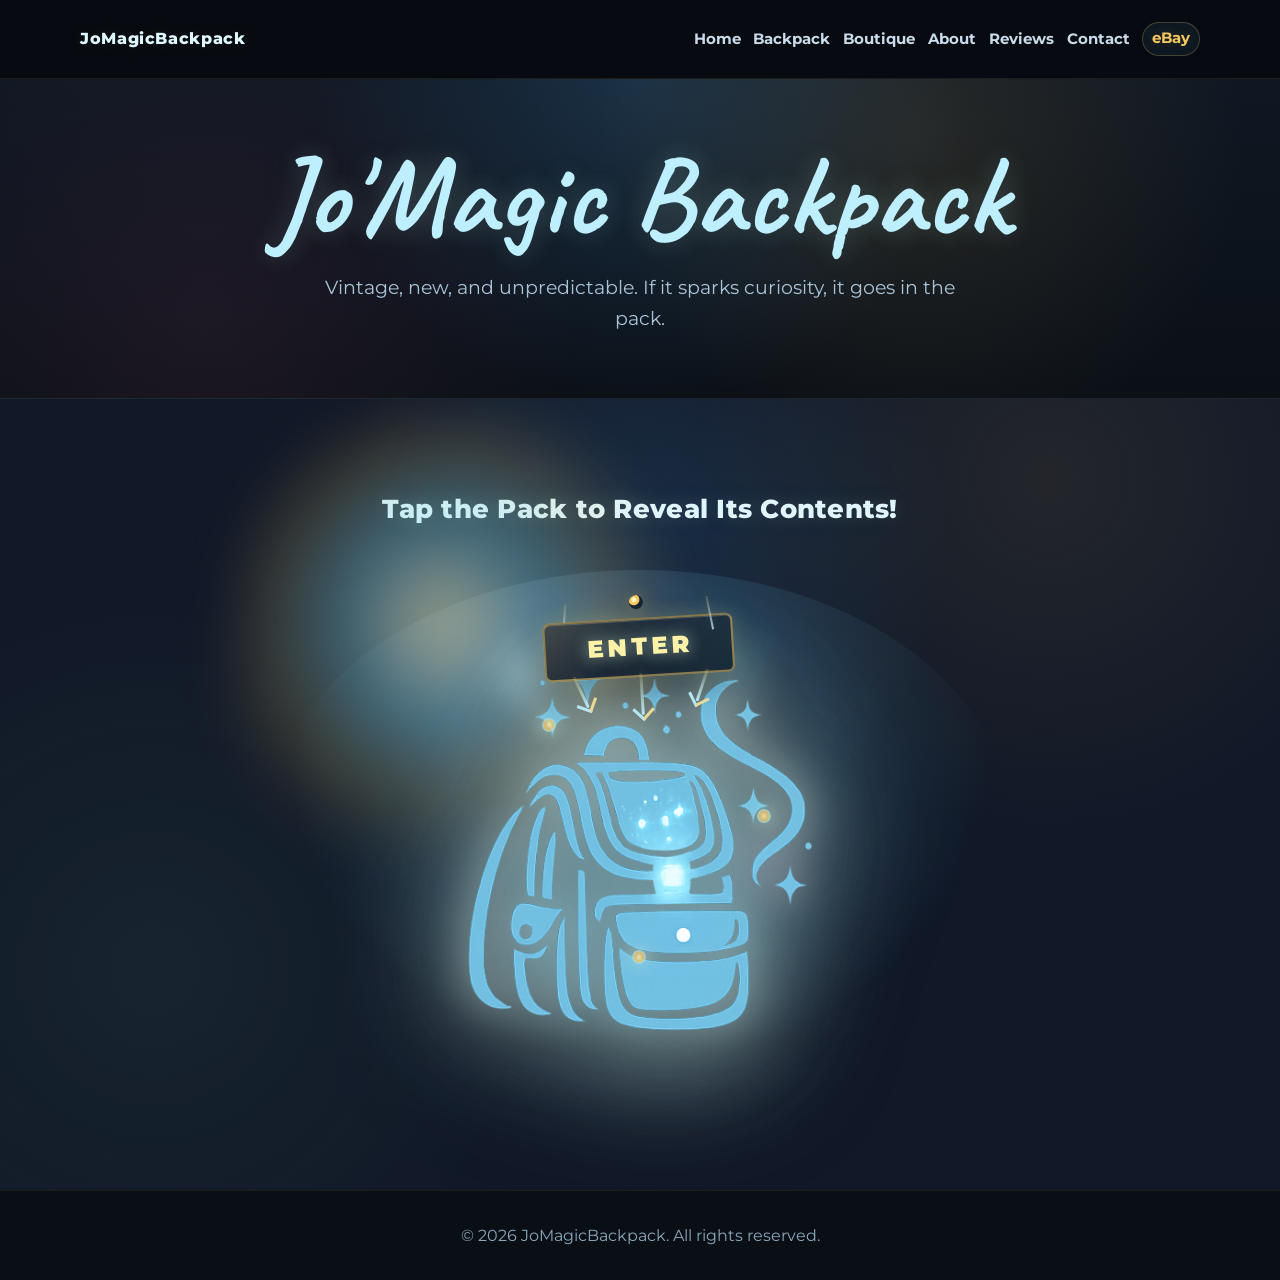
==== commit bc667b94: "Link boutique from homepage" ====
--- a/index.html
+++ b/index.html
@@ -6,7 +6,7 @@
   <title>JoMagicBackpack - Unique Finds & Reseller Treasures</title>
   <meta name="description" content="JoMagicBackpack - vintage, new, and unpredictable finds from the backpack.">
   <link rel="icon" href="AF33BEB9-4375-48AE-B35A-07DF95F39F98.png">
-  <link rel="stylesheet" href="css/styles.css?v=20260529f">
+  <link rel="stylesheet" href="css/styles.css?v=20260529g">
   <style>
     .backpack-instruction {
       font-size: clamp(1.18rem, 3.8vw, 1.62rem);
@@ -393,6 +393,7 @@
         <ul class="nav-list">
           <li><a href="index.html">Home</a></li>
           <li><a href="categories.html">Backpack</a></li>
+          <li><a href="boutique.html">Boutique</a></li>
           <li><a href="about.html">About</a></li>
           <li><a href="reviews.html">Reviews</a></li>
           <li><a href="contact.html">Contact</a></li>
@@ -440,18 +441,20 @@
   <footer><div class="container"><p>&copy; 2026 JoMagicBackpack. All rights reserved.</p></div></footer>
   <script>
     document.addEventListener('DOMContentLoaded', () => {
-      const enterSign = document.querySelector('.enter-sign[data-backpack-enter]');
+      const enterTargets = document.querySelectorAll('[data-backpack-enter]');
       const backpackGate = document.getElementById('backpackGate');
 
-      if (!enterSign || !backpackGate) return;
-
-      enterSign.addEventListener('click', event => {
-        if (event.metaKey || event.ctrlKey || event.shiftKey || event.button !== 0) return;
-        event.preventDefault();
-        backpackGate.classList.add('is-opening');
-        window.setTimeout(() => {
-          window.location.href = enterSign.href;
-        }, 720);
+      if (!enterTargets.length || !backpackGate) return;
+
+      enterTargets.forEach(target => {
+        target.addEventListener('click', event => {
+          if (event.metaKey || event.ctrlKey || event.shiftKey || event.button !== 0) return;
+          event.preventDefault();
+          backpackGate.classList.add('is-opening');
+          window.setTimeout(() => {
+            window.location.href = target.href;
+          }, 720);
+        });
       });
     });
   </script>
